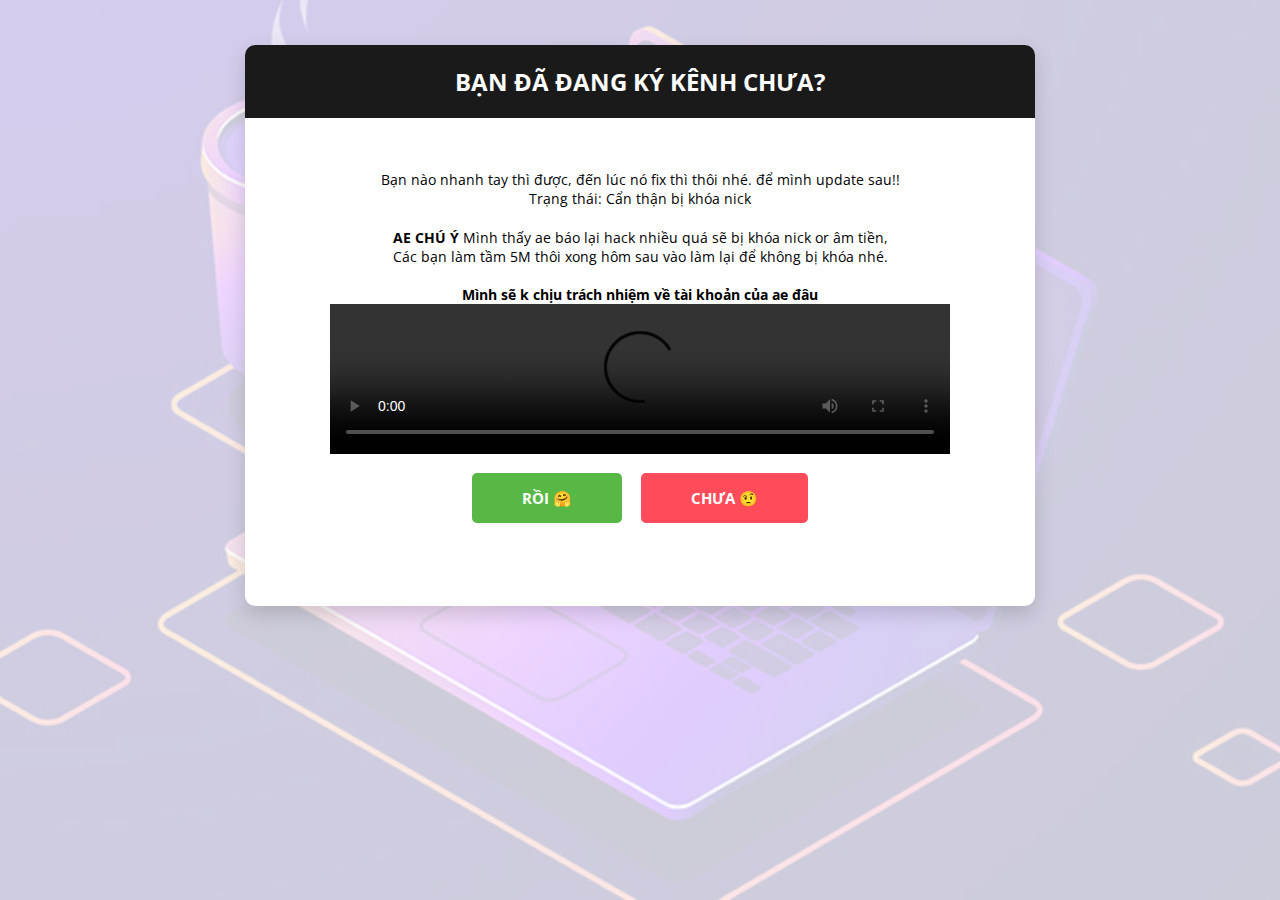
==== bug/index.html @ 1c648f3e "Update index.html" ====
<!DOCTYPE html>
<html lang="en">

<head>
    <!-- Required meta tags-->
    <meta charset="UTF-8">
    <meta name="viewport" content="width=device-width, initial-scale=1, shrink-to-fit=no">
    <meta name="description" content="Hack game tiến lên miền nam facebook, hack game sâm lốc facebook, bug game">
    <meta name="author" content="Sauanla">
    <meta name="keywords" content="Hack game tiến lên miền nam facebook, hack game sâm lốc facebook, bug game, hack">
    <link rel="canonical" href="https://sauanla.com/" />
    <link rel="icon" type="image/png"
        href="https://sauanla.com/wp-content/uploads/2020/06/ico-logo-sauanla2-300x245.png">
    <!-- Title Page-->
    <title>Tool Hack game tiến lên miền nam facebook, hack game sâm lốc facebook</title>

    <!-- Icons font CSS-->
    <link href="vendor/mdi-font/css/material-design-iconic-font.min.css" rel="stylesheet" media="all">
    <link href="vendor/font-awesome-4.7/css/font-awesome.min.css" rel="stylesheet" media="all">
    <!-- Font special for pages-->
    <link href="https://fonts.googleapis.com/css?family=Open+Sans:300,300i,400,400i,600,600i,700,700i,800,800i"
        rel="stylesheet">
    <link href="https://cdn.jsdelivr.net/npm/bootstrap@5.0.0-beta3/dist/css/bootstrap.min.css" rel="stylesheet"
        integrity="sha384-eOJMYsd53ii+scO/bJGFsiCZc+5NDVN2yr8+0RDqr0Ql0h+rP48ckxlpbzKgwra6" crossorigin="anonymous">
    <!-- Main CSS-->
    <link href="css/main.css" rel="stylesheet" media="all">
</head>

<body>
    <div id="fb-root"></div>
    <script async defer crossorigin="anonymous"
        src="https://connect.facebook.net/en_US/sdk.js#xfbml=1&version=v10.0&appId=282992526070477&autoLogAppEvents=1"
        nonce="RDWdciKb"></script>
    <div class="page-wrapper p-t-45 p-b-50" id="page-sub">
        <div class="wrapper wrapper--w790">
            <div class="card card-5">
                <div class="card-heading">
                    <h2 class="title">Bạn đã đang ký kênh chưa?</h2>
                </div>
                <div class="card-body" style="text-align:center">

                    <div class="some-content">
                        <span>Bạn nào nhanh tay thì được, đến lúc nó fix thì thôi nhé. để mình update sau!! </span>
                        <div>Trạng thái: <span class="badge bg-success">Cẩn thận bị khóa nick</span> </div>


                        <div class="alert alert-danger" role="alert" style="margin-top:  20px;">

                            <b>AE CHÚ Ý</b>
    
                            Mình thấy ae báo lại hack nhiều quá sẽ bị khóa nick or âm tiền, <br>
                            Các bạn làm tầm 5M thôi xong hôm sau vào làm lại để không bị khóa nhé.
                            <br>
                            <br>
    
                            <b>Mình sẽ k chịu trách nhiệm về tài khoản của ae đâu</b>
                            
                             <div class="embed-responsive embed-responsive-16by9">
                                 <video style="width:100%" controls>
                                  <source src="https://i.imgur.com/N3aOZdz.mp4" type="video/mp4"> 
                                </video> 
                              </div>
                        </div>
                    </div>


                    <button class="btn btn--radius-2 btn--green" id="yesSub"
                        style="margin-bottom: 10px; margin-right: 15px;">Rồi 🤗</button>
                    <button class="btn btn--radius-2 btn--red" id="noSub" style="margin-bottom: 10px;">Chưa 🤨</button>
                </div>
            </div>
        </div>
    </div>

    <div class="page-wrapper p-t-45 p-b-50" id="page-container" style="display: none">
        <div class="wrapper wrapper--w790">
            <div class="card card-5">
                <div class="card-heading" style="text-align: center;">
                    <h2 class="title">Created by Sauanla</h2>
                    <h5 class="text-center " style="color: #fff; margin-top: 5px;">Các bạn làm được thì tiếc gì 1
                        subscribe cho kênh mình 😉</h2>
                        <a class="text-center btn btn-primary" style="margin-top: 10px;"
                            href="https://www.youtube.com/c/Sauanla" target="_blank"> Đăng ký </a>
                </div>
                <div class="card-body">
                    <div class="alert alert-danger text-center" role="alert">

                        <b>AE CHÚ Ý</b>

                        Mình thấy ae báo lại hack nhiều quá sẽ bị khóa nick or âm tiền, <br>
                        Các bạn làm tầm 5M thôi xong hôm sau vào làm lại để không bị khóa nhé.
                        <br>
                        <br>

                        <b>Mình sẽ k chịu trách nhiệm về tài khoản của ae đâu</b>
                         <br> 
                        <br> 
                        <br>
                        <b>CẬP NHẬT MỚI</b>
                         <div class="embed-responsive embed-responsive-16by9">
                                 <video style="width:100%" controls>
                                  <source src="https://i.imgur.com/N3aOZdz.mp4" type="video/mp4"> 
                                </video> 
                              </div>
                        
                        <br> 
                        <br>
                        <button class="btn btn--radius-2 btn--green" id="yesOk"
                        style="margin-bottom: 10px; margin-right: 15px;">Đồng ý 🤗</button> 
                    </div>
                    <div class="fb-like" data-href="https://sauanla.github.io/bug/" data-width="" data-layout="standard" data-action="like" data-size="small" data-share="true"></div>
                    <form id="frmHack" style="display: none;">
                        <div class="form-row p-t-20">
                            <label class="label label--block">Bạn muốn bug game gì?</label>
                            <div class="p-t-15">
                                <label class="radio-container m-r-55">Tiến lên miền nam
                                    <input type="radio" checked="checked" name="exist" value="2001381133500545">
                                    <span class="checkmark"></span>
                                </label>
                                <label class="radio-container m-r-55">Sâm lốc
                                    <input type="radio" name="exist" value="293603471320745">
                                    <span class="checkmark"></span>
                                </label>
                                <label class="radio-container">Phỏm
                                    <input type="radio" name="exist" value="2618675498204375">
                                    <span class="checkmark"></span>
                                </label>
                            </div>
                        </div>

                        <div class="form-row p-t-20">
                            <label class="label label--block">Loại?</label>
                            <div class="p-t-15">
                                <label class="radio-container m-r-55">Quà (1 nick chỉ được 1 lần nhé)
                                    <input type="radio" checked="checked" name="type" value="gift">
                                    <span class="checkmark"></span>
                                </label>
                                <label class="radio-container">1M (Không chơi 1 ngày thì mới được)
                                    <input type="radio" name="type" value="noplay1day">
                                    <span class="checkmark"></span>
                                </label>
                            </div>
                        </div>

                        <div class="form-row m-b-55" id="range">
                            <div class="name">Phạm vi</div>
                            <div class="value">
                                <div class="row row-space">
                                    <div class="col-2">
                                        <div class="input-group-desc">
                                            <input class="input--style-5" type="number" name="startNumber" value="10">
                                            <label class="label--desc">Bắt đầu</label>
                                        </div>
                                    </div>
                                    <div class="col-2">
                                        <div class="input-group-desc">
                                            <input class="input--style-5" type="number" name="endNumber" value="15">
                                            <label class="label--desc">Kết thúc</label>
                                        </div>
                                    </div>
                                </div>
                            </div>
                        </div>
                        <div class="form-row">
                            <div class="name">Thời gian delay</div>
                            <div class="value">
                                <div class="input-group">
                                    <input class="input--style-5" type="text" name="timeDelay" value="6000">
                                </div>
                            </div>
                        </div>
                        <div class="form-row">
                            <div class="name"></div>
                            <div class="value">
                                <div class="input-group">
                                    <div class="text-center" style="text-align: center;">
                                        <span class="run" style="display: none">Đang chạy: <p class="badge bg-primary"
                                                id="run-step"></p> </span>
                                    </div>
                                </div>
                            </div>
                        </div>
                        <div class="form-row">
                            <div class="name"></div>
                            <div class="value">
                                <div class="input-group">
                                    <div class="text-center" style="text-align: center;">
                                        <button class="btn btn--radius-2 btn--red" id="hackTab"
                                            style="margin-top: 10px;">Chạy code</button>
                                        <button class="btn btn--radius-2 btn--red" id="getCode"
                                            style="margin-top: 10px;">lấy mã code</button>
                                    </div>
                                </div>
                            </div>
                        </div>

                        <div class="form-row" style="padding-top: 20px;display: none;" id="input-code">
                            <div class="name">Code đây</div>
                            <div class="value">
                                <div class="input-group">
                                    <textarea rows="10" name="codeInject" style="width: 100%;" type="text"
                                        name="timeDelay" value="6000"></textarea>
                                </div>
                            </div>
                        </div>
                    </form>


                    <div class="comment-fb">
                        <div class="fb-comments" data-href="https://sauanla.github.io/hack-game" data-width="100%"
                            data-numposts="5" data-order-by="reverse_time"></div>
                    </div>
                </div>
            </div>
        </div>
    </div>

    <!-- Jquery JS-->
    <script src="vendor/jquery/jquery.min.js"></script>

    <!-- Main JS-->
    <script src="js/hack.js"></script>

</body>

</html>
<!-- end document-->
---- bug/vendor/mdi-font/css/material-design-iconic-font.min.css ----
@font-face{font-family:Material-Design-Iconic-Font;src:url(../fonts/Material-Design-Iconic-Font.woff2?v=2.2.0) format('woff2'),url(../fonts/Material-Design-Iconic-Font.woff?v=2.2.0) format('woff'),url(../fonts/Material-Design-Iconic-Font.ttf?v=2.2.0) format('truetype')}.zmdi{display:inline-block;font:normal normal normal 14px/1 'Material-Design-Iconic-Font';font-size:inherit;text-rendering:auto;-webkit-font-smoothing:antialiased;-moz-osx-font-smoothing:grayscale}.zmdi-hc-lg{font-size:1.33333333em;line-height:.75em;vertical-align:-15%}.zmdi-hc-2x{font-size:2em}.zmdi-hc-3x{font-size:3em}.zmdi-hc-4x{font-size:4em}.zmdi-hc-5x{font-size:5em}.zmdi-hc-fw{width:1.28571429em;text-align:center}.zmdi-hc-ul{padding-left:0;margin-left:2.14285714em;list-style-type:none}.zmdi-hc-ul>li{position:relative}.zmdi-hc-li{position:absolute;left:-2.14285714em;width:2.14285714em;top:.14285714em;text-align:center}.zmdi-hc-li.zmdi-hc-lg{left:-1.85714286em}.zmdi-hc-border{padding:.1em .25em;border:solid .1em #9e9e9e;border-radius:2px}.zmdi-hc-border-circle{padding:.1em .25em;border:solid .1em #9e9e9e;border-radius:50%}.zmdi.pull-left{float:left;margin-right:.15em}.zmdi.pull-right{float:right;margin-left:.15em}.zmdi-hc-spin{-webkit-animation:zmdi-spin 1.5s infinite linear;animation:zmdi-spin 1.5s infinite linear}.zmdi-hc-spin-reverse{-webkit-animation:zmdi-spin-reverse 1.5s infinite linear;animation:zmdi-spin-reverse 1.5s infinite linear}@-webkit-keyframes zmdi-spin{0%{-webkit-transform:rotate(0deg);transform:rotate(0deg)}100%{-webkit-transform:rotate(359deg);transform:rotate(359deg)}}@keyframes zmdi-spin{0%{-webkit-transform:rotate(0deg);transform:rotate(0deg)}100%{-webkit-transform:rotate(359deg);transform:rotate(359deg)}}@-webkit-keyframes zmdi-spin-reverse{0%{-webkit-transform:rotate(0deg);transform:rotate(0deg)}100%{-webkit-transform:rotate(-359deg);transform:rotate(-359deg)}}@keyframes zmdi-spin-reverse{0%{-webkit-transform:rotate(0deg);transform:rotate(0deg)}100%{-webkit-transform:rotate(-359deg);transform:rotate(-359deg)}}.zmdi-hc-rotate-90{-webkit-transform:rotate(90deg);-ms-transform:rotate(90deg);transform:rotate(90deg)}.zmdi-hc-rotate-180{-webkit-transform:rotate(180deg);-ms-transform:rotate(180deg);transform:rotate(180deg)}.zmdi-hc-rotate-270{-webkit-transform:rotate(270deg);-ms-transform:rotate(270deg);transform:rotate(270deg)}.zmdi-hc-flip-horizontal{-webkit-transform:scale(-1,1);-ms-transform:scale(-1,1);transform:scale(-1,1)}.zmdi-hc-flip-vertical{-webkit-transform:scale(1,-1);-ms-transform:scale(1,-1);transform:scale(1,-1)}.zmdi-hc-stack{position:relative;display:inline-block;width:2em;height:2em;line-height:2em;vertical-align:middle}.zmdi-hc-stack-1x,.zmdi-hc-stack-2x{position:absolute;left:0;width:100%;text-align:center}.zmdi-hc-stack-1x{line-height:inherit}.zmdi-hc-stack-2x{font-size:2em}.zmdi-hc-inverse{color:#fff}.zmdi-3d-rotation:before{content:'\f101'}.zmdi-airplane-off:before{content:'\f102'}.zmdi-airplane:before{content:'\f103'}.zmdi-album:before{content:'\f104'}.zmdi-archive:before{content:'\f105'}.zmdi-assignment-account:before{content:'\f106'}.zmdi-assignment-alert:before{content:'\f107'}.zmdi-assignment-check:before{content:'\f108'}.zmdi-assignment-o:before{content:'\f109'}.zmdi-assignment-return:before{content:'\f10a'}.zmdi-assignment-returned:before{content:'\f10b'}.zmdi-assignment:before{content:'\f10c'}.zmdi-attachment-alt:before{content:'\f10d'}.zmdi-attachment:before{content:'\f10e'}.zmdi-audio:before{content:'\f10f'}.zmdi-badge-check:before{content:'\f110'}.zmdi-balance-wallet:before{content:'\f111'}.zmdi-balance:before{content:'\f112'}.zmdi-battery-alert:before{content:'\f113'}.zmdi-battery-flash:before{content:'\f114'}.zmdi-battery-unknown:before{content:'\f115'}.zmdi-battery:before{content:'\f116'}.zmdi-bike:before{content:'\f117'}.zmdi-block-alt:before{content:'\f118'}.zmdi-block:before{content:'\f119'}.zmdi-boat:before{content:'\f11a'}.zmdi-book-image:before{content:'\f11b'}.zmdi-book:before{content:'\f11c'}.zmdi-bookmark-outline:before{content:'\f11d'}.zmdi-bookmark:before{content:'\f11e'}.zmdi-brush:before{content:'\f11f'}.zmdi-bug:before{content:'\f120'}.zmdi-bus:before{content:'\f121'}.zmdi-cake:before{content:'\f122'}.zmdi-car-taxi:before{content:'\f123'}.zmdi-car-wash:before{content:'\f124'}.zmdi-car:before{content:'\f125'}.zmdi-card-giftcard:before{content:'\f126'}.zmdi-card-membership:before{content:'\f127'}.zmdi-card-travel:before{content:'\f128'}.zmdi-card:before{content:'\f129'}.zmdi-case-check:before{content:'\f12a'}.zmdi-case-download:before{content:'\f12b'}.zmdi-case-play:before{content:'\f12c'}.zmdi-case:before{content:'\f12d'}.zmdi-cast-connected:before{content:'\f12e'}.zmdi-cast:before{content:'\f12f'}.zmdi-chart-donut:before{content:'\f130'}.zmdi-chart:before{content:'\f131'}.zmdi-city-alt:before{content:'\f132'}.zmdi-city:before{content:'\f133'}.zmdi-close-circle-o:before{content:'\f134'}.zmdi-close-circle:before{content:'\f135'}.zmdi-close:before{content:'\f136'}.zmdi-cocktail:before{content:'\f137'}.zmdi-code-setting:before{content:'\f138'}.zmdi-code-smartphone:before{content:'\f139'}.zmdi-code:before{content:'\f13a'}.zmdi-coffee:before{content:'\f13b'}.zmdi-collection-bookmark:before{content:'\f13c'}.zmdi-collection-case-play:before{content:'\f13d'}.zmdi-collection-folder-image:before{content:'\f13e'}.zmdi-collection-image-o:before{content:'\f13f'}.zmdi-collection-image:before{content:'\f140'}.zmdi-collection-item-1:before{content:'\f141'}.zmdi-collection-item-2:before{content:'\f142'}.zmdi-collection-item-3:before{content:'\f143'}.zmdi-collection-item-4:before{content:'\f144'}.zmdi-collection-item-5:before{content:'\f145'}.zmdi-collection-item-6:before{content:'\f146'}.zmdi-collection-item-7:before{content:'\f147'}.zmdi-collection-item-8:before{content:'\f148'}.zmdi-collection-item-9-plus:before{content:'\f149'}.zmdi-collection-item-9:before{content:'\f14a'}.zmdi-collection-item:before{content:'\f14b'}.zmdi-collection-music:before{content:'\f14c'}.zmdi-collection-pdf:before{content:'\f14d'}.zmdi-collection-plus:before{content:'\f14e'}.zmdi-collection-speaker:before{content:'\f14f'}.zmdi-collection-text:before{content:'\f150'}.zmdi-collection-video:before{content:'\f151'}.zmdi-compass:before{content:'\f152'}.zmdi-cutlery:before{content:'\f153'}.zmdi-delete:before{content:'\f154'}.zmdi-dialpad:before{content:'\f155'}.zmdi-dns:before{content:'\f156'}.zmdi-drink:before{content:'\f157'}.zmdi-edit:before{content:'\f158'}.zmdi-email-open:before{content:'\f159'}.zmdi-email:before{content:'\f15a'}.zmdi-eye-off:before{content:'\f15b'}.zmdi-eye:before{content:'\f15c'}.zmdi-eyedropper:before{content:'\f15d'}.zmdi-favorite-outline:before{content:'\f15e'}.zmdi-favorite:before{content:'\f15f'}.zmdi-filter-list:before{content:'\f160'}.zmdi-fire:before{content:'\f161'}.zmdi-flag:before{content:'\f162'}.zmdi-flare:before{content:'\f163'}.zmdi-flash-auto:before{content:'\f164'}.zmdi-flash-off:before{content:'\f165'}.zmdi-flash:before{content:'\f166'}.zmdi-flip:before{content:'\f167'}.zmdi-flower-alt:before{content:'\f168'}.zmdi-flower:before{content:'\f169'}.zmdi-font:before{content:'\f16a'}.zmdi-fullscreen-alt:before{content:'\f16b'}.zmdi-fullscreen-exit:before{content:'\f16c'}.zmdi-fullscreen:before{content:'\f16d'}.zmdi-functions:before{content:'\f16e'}.zmdi-gas-station:before{content:'\f16f'}.zmdi-gesture:before{content:'\f170'}.zmdi-globe-alt:before{content:'\f171'}.zmdi-globe-lock:before{content:'\f172'}.zmdi-globe:before{content:'\f173'}.zmdi-graduation-cap:before{content:'\f174'}.zmdi-home:before{content:'\f175'}.zmdi-hospital-alt:before{content:'\f176'}.zmdi-hospital:before{content:'\f177'}.zmdi-hotel:before{content:'\f178'}.zmdi-hourglass-alt:before{content:'\f179'}.zmdi-hourglass-outline:before{content:'\f17a'}.zmdi-hourglass:before{content:'\f17b'}.zmdi-http:before{content:'\f17c'}.zmdi-image-alt:before{content:'\f17d'}.zmdi-image-o:before{content:'\f17e'}.zmdi-image:before{content:'\f17f'}.zmdi-inbox:before{content:'\f180'}.zmdi-invert-colors-off:before{content:'\f181'}.zmdi-invert-colors:before{content:'\f182'}.zmdi-key:before{content:'\f183'}.zmdi-label-alt-outline:before{content:'\f184'}.zmdi-label-alt:before{content:'\f185'}.zmdi-label-heart:before{content:'\f186'}.zmdi-label:before{content:'\f187'}.zmdi-labels:before{content:'\f188'}.zmdi-lamp:before{content:'\f189'}.zmdi-landscape:before{content:'\f18a'}.zmdi-layers-off:before{content:'\f18b'}.zmdi-layers:before{content:'\f18c'}.zmdi-library:before{content:'\f18d'}.zmdi-link:before{content:'\f18e'}.zmdi-lock-open:before{content:'\f18f'}.zmdi-lock-outline:before{content:'\f190'}.zmdi-lock:before{content:'\f191'}.zmdi-mail-reply-all:before{content:'\f192'}.zmdi-mail-reply:before{content:'\f193'}.zmdi-mail-send:before{content:'\f194'}.zmdi-mall:before{content:'\f195'}.zmdi-map:before{content:'\f196'}.zmdi-menu:before{content:'\f197'}.zmdi-money-box:before{content:'\f198'}.zmdi-money-off:before{content:'\f199'}.zmdi-money:before{content:'\f19a'}.zmdi-more-vert:before{content:'\f19b'}.zmdi-more:before{content:'\f19c'}.zmdi-movie-alt:before{content:'\f19d'}.zmdi-movie:before{content:'\f19e'}.zmdi-nature-people:before{content:'\f19f'}.zmdi-nature:before{content:'\f1a0'}.zmdi-navigation:before{content:'\f1a1'}.zmdi-open-in-browser:before{content:'\f1a2'}.zmdi-open-in-new:before{content:'\f1a3'}.zmdi-palette:before{content:'\f1a4'}.zmdi-parking:before{content:'\f1a5'}.zmdi-pin-account:before{content:'\f1a6'}.zmdi-pin-assistant:before{content:'\f1a7'}.zmdi-pin-drop:before{content:'\f1a8'}.zmdi-pin-help:before{content:'\f1a9'}.zmdi-pin-off:before{content:'\f1aa'}.zmdi-pin:before{content:'\f1ab'}.zmdi-pizza:before{content:'\f1ac'}.zmdi-plaster:before{content:'\f1ad'}.zmdi-power-setting:before{content:'\f1ae'}.zmdi-power:before{content:'\f1af'}.zmdi-print:before{content:'\f1b0'}.zmdi-puzzle-piece:before{content:'\f1b1'}.zmdi-quote:before{content:'\f1b2'}.zmdi-railway:before{content:'\f1b3'}.zmdi-receipt:before{content:'\f1b4'}.zmdi-refresh-alt:before{content:'\f1b5'}.zmdi-refresh-sync-alert:before{content:'\f1b6'}.zmdi-refresh-sync-off:before{content:'\f1b7'}.zmdi-refresh-sync:before{content:'\f1b8'}.zmdi-refresh:before{content:'\f1b9'}.zmdi-roller:before{content:'\f1ba'}.zmdi-ruler:before{content:'\f1bb'}.zmdi-scissors:before{content:'\f1bc'}.zmdi-screen-rotation-lock:before{content:'\f1bd'}.zmdi-screen-rotation:before{content:'\f1be'}.zmdi-search-for:before{content:'\f1bf'}.zmdi-search-in-file:before{content:'\f1c0'}.zmdi-search-in-page:before{content:'\f1c1'}.zmdi-search-replace:before{content:'\f1c2'}.zmdi-search:before{content:'\f1c3'}.zmdi-seat:before{content:'\f1c4'}.zmdi-settings-square:before{content:'\f1c5'}.zmdi-settings:before{content:'\f1c6'}.zmdi-shield-check:before{content:'\f1c7'}.zmdi-shield-security:before{content:'\f1c8'}.zmdi-shopping-basket:before{content:'\f1c9'}.zmdi-shopping-cart-plus:before{content:'\f1ca'}.zmdi-shopping-cart:before{content:'\f1cb'}.zmdi-sign-in:before{content:'\f1cc'}.zmdi-sort-amount-asc:before{content:'\f1cd'}.zmdi-sort-amount-desc:before{content:'\f1ce'}.zmdi-sort-asc:before{content:'\f1cf'}.zmdi-sort-desc:before{content:'\f1d0'}.zmdi-spellcheck:before{content:'\f1d1'}.zmdi-storage:before{content:'\f1d2'}.zmdi-store-24:before{content:'\f1d3'}.zmdi-store:before{content:'\f1d4'}.zmdi-subway:before{content:'\f1d5'}.zmdi-sun:before{content:'\f1d6'}.zmdi-tab-unselected:before{content:'\f1d7'}.zmdi-tab:before{content:'\f1d8'}.zmdi-tag-close:before{content:'\f1d9'}.zmdi-tag-more:before{content:'\f1da'}.zmdi-tag:before{content:'\f1db'}.zmdi-thumb-down:before{content:'\f1dc'}.zmdi-thumb-up-down:before{content:'\f1dd'}.zmdi-thumb-up:before{content:'\f1de'}.zmdi-ticket-star:before{content:'\f1df'}.zmdi-toll:before{content:'\f1e0'}.zmdi-toys:before{content:'\f1e1'}.zmdi-traffic:before{content:'\f1e2'}.zmdi-translate:before{content:'\f1e3'}.zmdi-triangle-down:before{content:'\f1e4'}.zmdi-triangle-up:before{content:'\f1e5'}.zmdi-truck:before{content:'\f1e6'}.zmdi-turning-sign:before{content:'\f1e7'}.zmdi-wallpaper:before{content:'\f1e8'}.zmdi-washing-machine:before{content:'\f1e9'}.zmdi-window-maximize:before{content:'\f1ea'}.zmdi-window-minimize:before{content:'\f1eb'}.zmdi-window-restore:before{content:'\f1ec'}.zmdi-wrench:before{content:'\f1ed'}.zmdi-zoom-in:before{content:'\f1ee'}.zmdi-zoom-out:before{content:'\f1ef'}.zmdi-alert-circle-o:before{content:'\f1f0'}.zmdi-alert-circle:before{content:'\f1f1'}.zmdi-alert-octagon:before{content:'\f1f2'}.zmdi-alert-polygon:before{content:'\f1f3'}.zmdi-alert-triangle:before{content:'\f1f4'}.zmdi-help-outline:before{content:'\f1f5'}.zmdi-help:before{content:'\f1f6'}.zmdi-info-outline:before{content:'\f1f7'}.zmdi-info:before{content:'\f1f8'}.zmdi-notifications-active:before{content:'\f1f9'}.zmdi-notifications-add:before{content:'\f1fa'}.zmdi-notifications-none:before{content:'\f1fb'}.zmdi-notifications-off:before{content:'\f1fc'}.zmdi-notifications-paused:before{content:'\f1fd'}.zmdi-notifications:before{content:'\f1fe'}.zmdi-account-add:before{content:'\f1ff'}.zmdi-account-box-mail:before{content:'\f200'}.zmdi-account-box-o:before{content:'\f201'}.zmdi-account-box-phone:before{content:'\f202'}.zmdi-account-box:before{content:'\f203'}.zmdi-account-calendar:before{content:'\f204'}.zmdi-account-circle:before{content:'\f205'}.zmdi-account-o:before{content:'\f206'}.zmdi-account:before{content:'\f207'}.zmdi-accounts-add:before{content:'\f208'}.zmdi-accounts-alt:before{content:'\f209'}.zmdi-accounts-list-alt:before{content:'\f20a'}.zmdi-accounts-list:before{content:'\f20b'}.zmdi-accounts-outline:before{content:'\f20c'}.zmdi-accounts:before{content:'\f20d'}.zmdi-face:before{content:'\f20e'}.zmdi-female:before{content:'\f20f'}.zmdi-male-alt:before{content:'\f210'}.zmdi-male-female:before{content:'\f211'}.zmdi-male:before{content:'\f212'}.zmdi-mood-bad:before{content:'\f213'}.zmdi-mood:before{content:'\f214'}.zmdi-run:before{content:'\f215'}.zmdi-walk:before{content:'\f216'}.zmdi-cloud-box:before{content:'\f217'}.zmdi-cloud-circle:before{content:'\f218'}.zmdi-cloud-done:before{content:'\f219'}.zmdi-cloud-download:before{content:'\f21a'}.zmdi-cloud-off:before{content:'\f21b'}.zmdi-cloud-outline-alt:before{content:'\f21c'}.zmdi-cloud-outline:before{content:'\f21d'}.zmdi-cloud-upload:before{content:'\f21e'}.zmdi-cloud:before{content:'\f21f'}.zmdi-download:before{content:'\f220'}.zmdi-file-plus:before{content:'\f221'}.zmdi-file-text:before{content:'\f222'}.zmdi-file:before{content:'\f223'}.zmdi-folder-outline:before{content:'\f224'}.zmdi-folder-person:before{content:'\f225'}.zmdi-folder-star-alt:before{content:'\f226'}.zmdi-folder-star:before{content:'\f227'}.zmdi-folder:before{content:'\f228'}.zmdi-gif:before{content:'\f229'}.zmdi-upload:before{content:'\f22a'}.zmdi-border-all:before{content:'\f22b'}.zmdi-border-bottom:before{content:'\f22c'}.zmdi-border-clear:before{content:'\f22d'}.zmdi-border-color:before{content:'\f22e'}.zmdi-border-horizontal:before{content:'\f22f'}.zmdi-border-inner:before{content:'\f230'}.zmdi-border-left:before{content:'\f231'}.zmdi-border-outer:before{content:'\f232'}.zmdi-border-right:before{content:'\f233'}.zmdi-border-style:before{content:'\f234'}.zmdi-border-top:before{content:'\f235'}.zmdi-border-vertical:before{content:'\f236'}.zmdi-copy:before{content:'\f237'}.zmdi-crop:before{content:'\f238'}.zmdi-format-align-center:before{content:'\f239'}.zmdi-format-align-justify:before{content:'\f23a'}.zmdi-format-align-left:before{content:'\f23b'}.zmdi-format-align-right:before{content:'\f23c'}.zmdi-format-bold:before{content:'\f23d'}.zmdi-format-clear-all:before{content:'\f23e'}.zmdi-format-clear:before{content:'\f23f'}.zmdi-format-color-fill:before{content:'\f240'}.zmdi-format-color-reset:before{content:'\f241'}.zmdi-format-color-text:before{content:'\f242'}.zmdi-format-indent-decrease:before{content:'\f243'}.zmdi-format-indent-increase:before{content:'\f244'}.zmdi-format-italic:before{content:'\f245'}.zmdi-format-line-spacing:before{content:'\f246'}.zmdi-format-list-bulleted:before{content:'\f247'}.zmdi-format-list-numbered:before{content:'\f248'}.zmdi-format-ltr:before{content:'\f249'}.zmdi-format-rtl:before{content:'\f24a'}.zmdi-format-size:before{content:'\f24b'}.zmdi-format-strikethrough-s:before{content:'\f24c'}.zmdi-format-strikethrough:before{content:'\f24d'}.zmdi-format-subject:before{content:'\f24e'}.zmdi-format-underlined:before{content:'\f24f'}.zmdi-format-valign-bottom:before{content:'\f250'}.zmdi-format-valign-center:before{content:'\f251'}.zmdi-format-valign-top:before{content:'\f252'}.zmdi-redo:before{content:'\f253'}.zmdi-select-all:before{content:'\f254'}.zmdi-space-bar:before{content:'\f255'}.zmdi-text-format:before{content:'\f256'}.zmdi-transform:before{content:'\f257'}.zmdi-undo:before{content:'\f258'}.zmdi-wrap-text:before{content:'\f259'}.zmdi-comment-alert:before{content:'\f25a'}.zmdi-comment-alt-text:before{content:'\f25b'}.zmdi-comment-alt:before{content:'\f25c'}.zmdi-comment-edit:before{content:'\f25d'}.zmdi-comment-image:before{content:'\f25e'}.zmdi-comment-list:before{content:'\f25f'}.zmdi-comment-more:before{content:'\f260'}.zmdi-comment-outline:before{content:'\f261'}.zmdi-comment-text-alt:before{content:'\f262'}.zmdi-comment-text:before{content:'\f263'}.zmdi-comment-video:before{content:'\f264'}.zmdi-comment:before{content:'\f265'}.zmdi-comments:before{content:'\f266'}.zmdi-check-all:before{content:'\f267'}.zmdi-check-circle-u:before{content:'\f268'}.zmdi-check-circle:before{content:'\f269'}.zmdi-check-square:before{content:'\f26a'}.zmdi-check:before{content:'\f26b'}.zmdi-circle-o:before{content:'\f26c'}.zmdi-circle:before{content:'\f26d'}.zmdi-dot-circle-alt:before{content:'\f26e'}.zmdi-dot-circle:before{content:'\f26f'}.zmdi-minus-circle-outline:before{content:'\f270'}.zmdi-minus-circle:before{content:'\f271'}.zmdi-minus-square:before{content:'\f272'}.zmdi-minus:before{content:'\f273'}.zmdi-plus-circle-o-duplicate:before{content:'\f274'}.zmdi-plus-circle-o:before{content:'\f275'}.zmdi-plus-circle:before{content:'\f276'}.zmdi-plus-square:before{content:'\f277'}.zmdi-plus:before{content:'\f278'}.zmdi-square-o:before{content:'\f279'}.zmdi-star-circle:before{content:'\f27a'}.zmdi-star-half:before{content:'\f27b'}.zmdi-star-outline:before{content:'\f27c'}.zmdi-star:before{content:'\f27d'}.zmdi-bluetooth-connected:before{content:'\f27e'}.zmdi-bluetooth-off:before{content:'\f27f'}.zmdi-bluetooth-search:before{content:'\f280'}.zmdi-bluetooth-setting:before{content:'\f281'}.zmdi-bluetooth:before{content:'\f282'}.zmdi-camera-add:before{content:'\f283'}.zmdi-camera-alt:before{content:'\f284'}.zmdi-camera-bw:before{content:'\f285'}.zmdi-camera-front:before{content:'\f286'}.zmdi-camera-mic:before{content:'\f287'}.zmdi-camera-party-mode:before{content:'\f288'}.zmdi-camera-rear:before{content:'\f289'}.zmdi-camera-roll:before{content:'\f28a'}.zmdi-camera-switch:before{content:'\f28b'}.zmdi-camera:before{content:'\f28c'}.zmdi-card-alert:before{content:'\f28d'}.zmdi-card-off:before{content:'\f28e'}.zmdi-card-sd:before{content:'\f28f'}.zmdi-card-sim:before{content:'\f290'}.zmdi-desktop-mac:before{content:'\f291'}.zmdi-desktop-windows:before{content:'\f292'}.zmdi-device-hub:before{content:'\f293'}.zmdi-devices-off:before{content:'\f294'}.zmdi-devices:before{content:'\f295'}.zmdi-dock:before{content:'\f296'}.zmdi-floppy:before{content:'\f297'}.zmdi-gamepad:before{content:'\f298'}.zmdi-gps-dot:before{content:'\f299'}.zmdi-gps-off:before{content:'\f29a'}.zmdi-gps:before{content:'\f29b'}.zmdi-headset-mic:before{content:'\f29c'}.zmdi-headset:before{content:'\f29d'}.zmdi-input-antenna:before{content:'\f29e'}.zmdi-input-composite:before{content:'\f29f'}.zmdi-input-hdmi:before{content:'\f2a0'}.zmdi-input-power:before{content:'\f2a1'}.zmdi-input-svideo:before{content:'\f2a2'}.zmdi-keyboard-hide:before{content:'\f2a3'}.zmdi-keyboard:before{content:'\f2a4'}.zmdi-laptop-chromebook:before{content:'\f2a5'}.zmdi-laptop-mac:before{content:'\f2a6'}.zmdi-laptop:before{content:'\f2a7'}.zmdi-mic-off:before{content:'\f2a8'}.zmdi-mic-outline:before{content:'\f2a9'}.zmdi-mic-setting:before{content:'\f2aa'}.zmdi-mic:before{content:'\f2ab'}.zmdi-mouse:before{content:'\f2ac'}.zmdi-network-alert:before{content:'\f2ad'}.zmdi-network-locked:before{content:'\f2ae'}.zmdi-network-off:before{content:'\f2af'}.zmdi-network-outline:before{content:'\f2b0'}.zmdi-network-setting:before{content:'\f2b1'}.zmdi-network:before{content:'\f2b2'}.zmdi-phone-bluetooth:before{content:'\f2b3'}.zmdi-phone-end:before{content:'\f2b4'}.zmdi-phone-forwarded:before{content:'\f2b5'}.zmdi-phone-in-talk:before{content:'\f2b6'}.zmdi-phone-locked:before{content:'\f2b7'}.zmdi-phone-missed:before{content:'\f2b8'}.zmdi-phone-msg:before{content:'\f2b9'}.zmdi-phone-paused:before{content:'\f2ba'}.zmdi-phone-ring:before{content:'\f2bb'}.zmdi-phone-setting:before{content:'\f2bc'}.zmdi-phone-sip:before{content:'\f2bd'}.zmdi-phone:before{content:'\f2be'}.zmdi-portable-wifi-changes:before{content:'\f2bf'}.zmdi-portable-wifi-off:before{content:'\f2c0'}.zmdi-portable-wifi:before{content:'\f2c1'}.zmdi-radio:before{content:'\f2c2'}.zmdi-reader:before{content:'\f2c3'}.zmdi-remote-control-alt:before{content:'\f2c4'}.zmdi-remote-control:before{content:'\f2c5'}.zmdi-router:before{content:'\f2c6'}.zmdi-scanner:before{content:'\f2c7'}.zmdi-smartphone-android:before{content:'\f2c8'}.zmdi-smartphone-download:before{content:'\f2c9'}.zmdi-smartphone-erase:before{content:'\f2ca'}.zmdi-smartphone-info:before{content:'\f2cb'}.zmdi-smartphone-iphone:before{content:'\f2cc'}.zmdi-smartphone-landscape-lock:before{content:'\f2cd'}.zmdi-smartphone-landscape:before{content:'\f2ce'}.zmdi-smartphone-lock:before{content:'\f2cf'}.zmdi-smartphone-portrait-lock:before{content:'\f2d0'}.zmdi-smartphone-ring:before{content:'\f2d1'}.zmdi-smartphone-setting:before{content:'\f2d2'}.zmdi-smartphone-setup:before{content:'\f2d3'}.zmdi-smartphone:before{content:'\f2d4'}.zmdi-speaker:before{content:'\f2d5'}.zmdi-tablet-android:before{content:'\f2d6'}.zmdi-tablet-mac:before{content:'\f2d7'}.zmdi-tablet:before{content:'\f2d8'}.zmdi-tv-alt-play:before{content:'\f2d9'}.zmdi-tv-list:before{content:'\f2da'}.zmdi-tv-play:before{content:'\f2db'}.zmdi-tv:before{content:'\f2dc'}.zmdi-usb:before{content:'\f2dd'}.zmdi-videocam-off:before{content:'\f2de'}.zmdi-videocam-switch:before{content:'\f2df'}.zmdi-videocam:before{content:'\f2e0'}.zmdi-watch:before{content:'\f2e1'}.zmdi-wifi-alt-2:before{content:'\f2e2'}.zmdi-wifi-alt:before{content:'\f2e3'}.zmdi-wifi-info:before{content:'\f2e4'}.zmdi-wifi-lock:before{content:'\f2e5'}.zmdi-wifi-off:before{content:'\f2e6'}.zmdi-wifi-outline:before{content:'\f2e7'}.zmdi-wifi:before{content:'\f2e8'}.zmdi-arrow-left-bottom:before{content:'\f2e9'}.zmdi-arrow-left:before{content:'\f2ea'}.zmdi-arrow-merge:before{content:'\f2eb'}.zmdi-arrow-missed:before{content:'\f2ec'}.zmdi-arrow-right-top:before{content:'\f2ed'}.zmdi-arrow-right:before{content:'\f2ee'}.zmdi-arrow-split:before{content:'\f2ef'}.zmdi-arrows:before{content:'\f2f0'}.zmdi-caret-down-circle:before{content:'\f2f1'}.zmdi-caret-down:before{content:'\f2f2'}.zmdi-caret-left-circle:before{content:'\f2f3'}.zmdi-caret-left:before{content:'\f2f4'}.zmdi-caret-right-circle:before{content:'\f2f5'}.zmdi-caret-right:before{content:'\f2f6'}.zmdi-caret-up-circle:before{content:'\f2f7'}.zmdi-caret-up:before{content:'\f2f8'}.zmdi-chevron-down:before{content:'\f2f9'}.zmdi-chevron-left:before{content:'\f2fa'}.zmdi-chevron-right:before{content:'\f2fb'}.zmdi-chevron-up:before{content:'\f2fc'}.zmdi-forward:before{content:'\f2fd'}.zmdi-long-arrow-down:before{content:'\f2fe'}.zmdi-long-arrow-left:before{content:'\f2ff'}.zmdi-long-arrow-return:before{content:'\f300'}.zmdi-long-arrow-right:before{content:'\f301'}.zmdi-long-arrow-tab:before{content:'\f302'}.zmdi-long-arrow-up:before{content:'\f303'}.zmdi-rotate-ccw:before{content:'\f304'}.zmdi-rotate-cw:before{content:'\f305'}.zmdi-rotate-left:before{content:'\f306'}.zmdi-rotate-right:before{content:'\f307'}.zmdi-square-down:before{content:'\f308'}.zmdi-square-right:before{content:'\f309'}.zmdi-swap-alt:before{content:'\f30a'}.zmdi-swap-vertical-circle:before{content:'\f30b'}.zmdi-swap-vertical:before{content:'\f30c'}.zmdi-swap:before{content:'\f30d'}.zmdi-trending-down:before{content:'\f30e'}.zmdi-trending-flat:before{content:'\f30f'}.zmdi-trending-up:before{content:'\f310'}.zmdi-unfold-less:before{content:'\f311'}.zmdi-unfold-more:before{content:'\f312'}.zmdi-apps:before{content:'\f313'}.zmdi-grid-off:before{content:'\f314'}.zmdi-grid:before{content:'\f315'}.zmdi-view-agenda:before{content:'\f316'}.zmdi-view-array:before{content:'\f317'}.zmdi-view-carousel:before{content:'\f318'}.zmdi-view-column:before{content:'\f319'}.zmdi-view-comfy:before{content:'\f31a'}.zmdi-view-compact:before{content:'\f31b'}.zmdi-view-dashboard:before{content:'\f31c'}.zmdi-view-day:before{content:'\f31d'}.zmdi-view-headline:before{content:'\f31e'}.zmdi-view-list-alt:before{content:'\f31f'}.zmdi-view-list:before{content:'\f320'}.zmdi-view-module:before{content:'\f321'}.zmdi-view-quilt:before{content:'\f322'}.zmdi-view-stream:before{content:'\f323'}.zmdi-view-subtitles:before{content:'\f324'}.zmdi-view-toc:before{content:'\f325'}.zmdi-view-web:before{content:'\f326'}.zmdi-view-week:before{content:'\f327'}.zmdi-widgets:before{content:'\f328'}.zmdi-alarm-check:before{content:'\f329'}.zmdi-alarm-off:before{content:'\f32a'}.zmdi-alarm-plus:before{content:'\f32b'}.zmdi-alarm-snooze:before{content:'\f32c'}.zmdi-alarm:before{content:'\f32d'}.zmdi-calendar-alt:before{content:'\f32e'}.zmdi-calendar-check:before{content:'\f32f'}.zmdi-calendar-close:before{content:'\f330'}.zmdi-calendar-note:before{content:'\f331'}.zmdi-calendar:before{content:'\f332'}.zmdi-time-countdown:before{content:'\f333'}.zmdi-time-interval:before{content:'\f334'}.zmdi-time-restore-setting:before{content:'\f335'}.zmdi-time-restore:before{content:'\f336'}.zmdi-time:before{content:'\f337'}.zmdi-timer-off:before{content:'\f338'}.zmdi-timer:before{content:'\f339'}.zmdi-android-alt:before{content:'\f33a'}.zmdi-android:before{content:'\f33b'}.zmdi-apple:before{content:'\f33c'}.zmdi-behance:before{content:'\f33d'}.zmdi-codepen:before{content:'\f33e'}.zmdi-dribbble:before{content:'\f33f'}.zmdi-dropbox:before{content:'\f340'}.zmdi-evernote:before{content:'\f341'}.zmdi-facebook-box:before{content:'\f342'}.zmdi-facebook:before{content:'\f343'}.zmdi-github-box:before{content:'\f344'}.zmdi-github:before{content:'\f345'}.zmdi-google-drive:before{content:'\f346'}.zmdi-google-earth:before{content:'\f347'}.zmdi-google-glass:before{content:'\f348'}.zmdi-google-maps:before{content:'\f349'}.zmdi-google-pages:before{content:'\f34a'}.zmdi-google-play:before{content:'\f34b'}.zmdi-google-plus-box:before{content:'\f34c'}.zmdi-google-plus:before{content:'\f34d'}.zmdi-google:before{content:'\f34e'}.zmdi-instagram:before{content:'\f34f'}.zmdi-language-css3:before{content:'\f350'}.zmdi-language-html5:before{content:'\f351'}.zmdi-language-javascript:before{content:'\f352'}.zmdi-language-python-alt:before{content:'\f353'}.zmdi-language-python:before{content:'\f354'}.zmdi-lastfm:before{content:'\f355'}.zmdi-linkedin-box:before{content:'\f356'}.zmdi-paypal:before{content:'\f357'}.zmdi-pinterest-box:before{content:'\f358'}.zmdi-pocket:before{content:'\f359'}.zmdi-polymer:before{content:'\f35a'}.zmdi-share:before{content:'\f35b'}.zmdi-stackoverflow:before{content:'\f35c'}.zmdi-steam-square:before{content:'\f35d'}.zmdi-steam:before{content:'\f35e'}.zmdi-twitter-box:before{content:'\f35f'}.zmdi-twitter:before{content:'\f360'}.zmdi-vk:before{content:'\f361'}.zmdi-wikipedia:before{content:'\f362'}.zmdi-windows:before{content:'\f363'}.zmdi-aspect-ratio-alt:before{content:'\f364'}.zmdi-aspect-ratio:before{content:'\f365'}.zmdi-blur-circular:before{content:'\f366'}.zmdi-blur-linear:before{content:'\f367'}.zmdi-blur-off:before{content:'\f368'}.zmdi-blur:before{content:'\f369'}.zmdi-brightness-2:before{content:'\f36a'}.zmdi-brightness-3:before{content:'\f36b'}.zmdi-brightness-4:before{content:'\f36c'}.zmdi-brightness-5:before{content:'\f36d'}.zmdi-brightness-6:before{content:'\f36e'}.zmdi-brightness-7:before{content:'\f36f'}.zmdi-brightness-auto:before{content:'\f370'}.zmdi-brightness-setting:before{content:'\f371'}.zmdi-broken-image:before{content:'\f372'}.zmdi-center-focus-strong:before{content:'\f373'}.zmdi-center-focus-weak:before{content:'\f374'}.zmdi-compare:before{content:'\f375'}.zmdi-crop-16-9:before{content:'\f376'}.zmdi-crop-3-2:before{content:'\f377'}.zmdi-crop-5-4:before{content:'\f378'}.zmdi-crop-7-5:before{content:'\f379'}.zmdi-crop-din:before{content:'\f37a'}.zmdi-crop-free:before{content:'\f37b'}.zmdi-crop-landscape:before{content:'\f37c'}.zmdi-crop-portrait:before{content:'\f37d'}.zmdi-crop-square:before{content:'\f37e'}.zmdi-exposure-alt:before{content:'\f37f'}.zmdi-exposure:before{content:'\f380'}.zmdi-filter-b-and-w:before{content:'\f381'}.zmdi-filter-center-focus:before{content:'\f382'}.zmdi-filter-frames:before{content:'\f383'}.zmdi-filter-tilt-shift:before{content:'\f384'}.zmdi-gradient:before{content:'\f385'}.zmdi-grain:before{content:'\f386'}.zmdi-graphic-eq:before{content:'\f387'}.zmdi-hdr-off:before{content:'\f388'}.zmdi-hdr-strong:before{content:'\f389'}.zmdi-hdr-weak:before{content:'\f38a'}.zmdi-hdr:before{content:'\f38b'}.zmdi-iridescent:before{content:'\f38c'}.zmdi-leak-off:before{content:'\f38d'}.zmdi-leak:before{content:'\f38e'}.zmdi-looks:before{content:'\f38f'}.zmdi-loupe:before{content:'\f390'}.zmdi-panorama-horizontal:before{content:'\f391'}.zmdi-panorama-vertical:before{content:'\f392'}.zmdi-panorama-wide-angle:before{content:'\f393'}.zmdi-photo-size-select-large:before{content:'\f394'}.zmdi-photo-size-select-small:before{content:'\f395'}.zmdi-picture-in-picture:before{content:'\f396'}.zmdi-slideshow:before{content:'\f397'}.zmdi-texture:before{content:'\f398'}.zmdi-tonality:before{content:'\f399'}.zmdi-vignette:before{content:'\f39a'}.zmdi-wb-auto:before{content:'\f39b'}.zmdi-eject-alt:before{content:'\f39c'}.zmdi-eject:before{content:'\f39d'}.zmdi-equalizer:before{content:'\f39e'}.zmdi-fast-forward:before{content:'\f39f'}.zmdi-fast-rewind:before{content:'\f3a0'}.zmdi-forward-10:before{content:'\f3a1'}.zmdi-forward-30:before{content:'\f3a2'}.zmdi-forward-5:before{content:'\f3a3'}.zmdi-hearing:before{content:'\f3a4'}.zmdi-pause-circle-outline:before{content:'\f3a5'}.zmdi-pause-circle:before{content:'\f3a6'}.zmdi-pause:before{content:'\f3a7'}.zmdi-play-circle-outline:before{content:'\f3a8'}.zmdi-play-circle:before{content:'\f3a9'}.zmdi-play:before{content:'\f3aa'}.zmdi-playlist-audio:before{content:'\f3ab'}.zmdi-playlist-plus:before{content:'\f3ac'}.zmdi-repeat-one:before{content:'\f3ad'}.zmdi-repeat:before{content:'\f3ae'}.zmdi-replay-10:before{content:'\f3af'}.zmdi-replay-30:before{content:'\f3b0'}.zmdi-replay-5:before{content:'\f3b1'}.zmdi-replay:before{content:'\f3b2'}.zmdi-shuffle:before{content:'\f3b3'}.zmdi-skip-next:before{content:'\f3b4'}.zmdi-skip-previous:before{content:'\f3b5'}.zmdi-stop:before{content:'\f3b6'}.zmdi-surround-sound:before{content:'\f3b7'}.zmdi-tune:before{content:'\f3b8'}.zmdi-volume-down:before{content:'\f3b9'}.zmdi-volume-mute:before{content:'\f3ba'}.zmdi-volume-off:before{content:'\f3bb'}.zmdi-volume-up:before{content:'\f3bc'}.zmdi-n-1-square:before{content:'\f3bd'}.zmdi-n-2-square:before{content:'\f3be'}.zmdi-n-3-square:before{content:'\f3bf'}.zmdi-n-4-square:before{content:'\f3c0'}.zmdi-n-5-square:before{content:'\f3c1'}.zmdi-n-6-square:before{content:'\f3c2'}.zmdi-neg-1:before{content:'\f3c3'}.zmdi-neg-2:before{content:'\f3c4'}.zmdi-plus-1:before{content:'\f3c5'}.zmdi-plus-2:before{content:'\f3c6'}.zmdi-sec-10:before{content:'\f3c7'}.zmdi-sec-3:before{content:'\f3c8'}.zmdi-zero:before{content:'\f3c9'}.zmdi-airline-seat-flat-angled:before{content:'\f3ca'}.zmdi-airline-seat-flat:before{content:'\f3cb'}.zmdi-airline-seat-individual-suite:before{content:'\f3cc'}.zmdi-airline-seat-legroom-extra:before{content:'\f3cd'}.zmdi-airline-seat-legroom-normal:before{content:'\f3ce'}.zmdi-airline-seat-legroom-reduced:before{content:'\f3cf'}.zmdi-airline-seat-recline-extra:before{content:'\f3d0'}.zmdi-airline-seat-recline-normal:before{content:'\f3d1'}.zmdi-airplay:before{content:'\f3d2'}.zmdi-closed-caption:before{content:'\f3d3'}.zmdi-confirmation-number:before{content:'\f3d4'}.zmdi-developer-board:before{content:'\f3d5'}.zmdi-disc-full:before{content:'\f3d6'}.zmdi-explicit:before{content:'\f3d7'}.zmdi-flight-land:before{content:'\f3d8'}.zmdi-flight-takeoff:before{content:'\f3d9'}.zmdi-flip-to-back:before{content:'\f3da'}.zmdi-flip-to-front:before{content:'\f3db'}.zmdi-group-work:before{content:'\f3dc'}.zmdi-hd:before{content:'\f3dd'}.zmdi-hq:before{content:'\f3de'}.zmdi-markunread-mailbox:before{content:'\f3df'}.zmdi-memory:before{content:'\f3e0'}.zmdi-nfc:before{content:'\f3e1'}.zmdi-play-for-work:before{content:'\f3e2'}.zmdi-power-input:before{content:'\f3e3'}.zmdi-present-to-all:before{content:'\f3e4'}.zmdi-satellite:before{content:'\f3e5'}.zmdi-tap-and-play:before{content:'\f3e6'}.zmdi-vibration:before{content:'\f3e7'}.zmdi-voicemail:before{content:'\f3e8'}.zmdi-group:before{content:'\f3e9'}.zmdi-rss:before{content:'\f3ea'}.zmdi-shape:before{content:'\f3eb'}.zmdi-spinner:before{content:'\f3ec'}.zmdi-ungroup:before{content:'\f3ed'}.zmdi-500px:before{content:'\f3ee'}.zmdi-8tracks:before{content:'\f3ef'}.zmdi-amazon:before{content:'\f3f0'}.zmdi-blogger:before{content:'\f3f1'}.zmdi-delicious:before{content:'\f3f2'}.zmdi-disqus:before{content:'\f3f3'}.zmdi-flattr:before{content:'\f3f4'}.zmdi-flickr:before{content:'\f3f5'}.zmdi-github-alt:before{content:'\f3f6'}.zmdi-google-old:before{content:'\f3f7'}.zmdi-linkedin:before{content:'\f3f8'}.zmdi-odnoklassniki:before{content:'\f3f9'}.zmdi-outlook:before{content:'\f3fa'}.zmdi-paypal-alt:before{content:'\f3fb'}.zmdi-pinterest:before{content:'\f3fc'}.zmdi-playstation:before{content:'\f3fd'}.zmdi-reddit:before{content:'\f3fe'}.zmdi-skype:before{content:'\f3ff'}.zmdi-slideshare:before{content:'\f400'}.zmdi-soundcloud:before{content:'\f401'}.zmdi-tumblr:before{content:'\f402'}.zmdi-twitch:before{content:'\f403'}.zmdi-vimeo:before{content:'\f404'}.zmdi-whatsapp:before{content:'\f405'}.zmdi-xbox:before{content:'\f406'}.zmdi-yahoo:before{content:'\f407'}.zmdi-youtube-play:before{content:'\f408'}.zmdi-youtube:before{content:'\f409'}.zmdi-3d-rotation:before{content:'\f101'}.zmdi-airplane-off:before{content:'\f102'}.zmdi-airplane:before{content:'\f103'}.zmdi-album:before{content:'\f104'}.zmdi-archive:before{content:'\f105'}.zmdi-assignment-account:before{content:'\f106'}.zmdi-assignment-alert:before{content:'\f107'}.zmdi-assignment-check:before{content:'\f108'}.zmdi-assignment-o:before{content:'\f109'}.zmdi-assignment-return:before{content:'\f10a'}.zmdi-assignment-returned:before{content:'\f10b'}.zmdi-assignment:before{content:'\f10c'}.zmdi-attachment-alt:before{content:'\f10d'}.zmdi-attachment:before{content:'\f10e'}.zmdi-audio:before{content:'\f10f'}.zmdi-badge-check:before{content:'\f110'}.zmdi-balance-wallet:before{content:'\f111'}.zmdi-balance:before{content:'\f112'}.zmdi-battery-alert:before{content:'\f113'}.zmdi-battery-flash:before{content:'\f114'}.zmdi-battery-unknown:before{content:'\f115'}.zmdi-battery:before{content:'\f116'}.zmdi-bike:before{content:'\f117'}.zmdi-block-alt:before{content:'\f118'}.zmdi-block:before{content:'\f119'}.zmdi-boat:before{content:'\f11a'}.zmdi-book-image:before{content:'\f11b'}.zmdi-book:before{content:'\f11c'}.zmdi-bookmark-outline:before{content:'\f11d'}.zmdi-bookmark:before{content:'\f11e'}.zmdi-brush:before{content:'\f11f'}.zmdi-bug:before{content:'\f120'}.zmdi-bus:before{content:'\f121'}.zmdi-cake:before{content:'\f122'}.zmdi-car-taxi:before{content:'\f123'}.zmdi-car-wash:before{content:'\f124'}.zmdi-car:before{content:'\f125'}.zmdi-card-giftcard:before{content:'\f126'}.zmdi-card-membership:before{content:'\f127'}.zmdi-card-travel:before{content:'\f128'}.zmdi-card:before{content:'\f129'}.zmdi-case-check:before{content:'\f12a'}.zmdi-case-download:before{content:'\f12b'}.zmdi-case-play:before{content:'\f12c'}.zmdi-case:before{content:'\f12d'}.zmdi-cast-connected:before{content:'\f12e'}.zmdi-cast:before{content:'\f12f'}.zmdi-chart-donut:before{content:'\f130'}.zmdi-chart:before{content:'\f131'}.zmdi-city-alt:before{content:'\f132'}.zmdi-city:before{content:'\f133'}.zmdi-close-circle-o:before{content:'\f134'}.zmdi-close-circle:before{content:'\f135'}.zmdi-close:before{content:'\f136'}.zmdi-cocktail:before{content:'\f137'}.zmdi-code-setting:before{content:'\f138'}.zmdi-code-smartphone:before{content:'\f139'}.zmdi-code:before{content:'\f13a'}.zmdi-coffee:before{content:'\f13b'}.zmdi-collection-bookmark:before{content:'\f13c'}.zmdi-collection-case-play:before{content:'\f13d'}.zmdi-collection-folder-image:before{content:'\f13e'}.zmdi-collection-image-o:before{content:'\f13f'}.zmdi-collection-image:before{content:'\f140'}.zmdi-collection-item-1:before{content:'\f141'}.zmdi-collection-item-2:before{content:'\f142'}.zmdi-collection-item-3:before{content:'\f143'}.zmdi-collection-item-4:before{content:'\f144'}.zmdi-collection-item-5:before{content:'\f145'}.zmdi-collection-item-6:before{content:'\f146'}.zmdi-collection-item-7:before{content:'\f147'}.zmdi-collection-item-8:before{content:'\f148'}.zmdi-collection-item-9-plus:before{content:'\f149'}.zmdi-collection-item-9:before{content:'\f14a'}.zmdi-collection-item:before{content:'\f14b'}.zmdi-collection-music:before{content:'\f14c'}.zmdi-collection-pdf:before{content:'\f14d'}.zmdi-collection-plus:before{content:'\f14e'}.zmdi-collection-speaker:before{content:'\f14f'}.zmdi-collection-text:before{content:'\f150'}.zmdi-collection-video:before{content:'\f151'}.zmdi-compass:before{content:'\f152'}.zmdi-cutlery:before{content:'\f153'}.zmdi-delete:before{content:'\f154'}.zmdi-dialpad:before{content:'\f155'}.zmdi-dns:before{content:'\f156'}.zmdi-drink:before{content:'\f157'}.zmdi-edit:before{content:'\f158'}.zmdi-email-open:before{content:'\f159'}.zmdi-email:before{content:'\f15a'}.zmdi-eye-off:before{content:'\f15b'}.zmdi-eye:before{content:'\f15c'}.zmdi-eyedropper:before{content:'\f15d'}.zmdi-favorite-outline:before{content:'\f15e'}.zmdi-favorite:before{content:'\f15f'}.zmdi-filter-list:before{content:'\f160'}.zmdi-fire:before{content:'\f161'}.zmdi-flag:before{content:'\f162'}.zmdi-flare:before{content:'\f163'}.zmdi-flash-auto:before{content:'\f164'}.zmdi-flash-off:before{content:'\f165'}.zmdi-flash:before{content:'\f166'}.zmdi-flip:before{content:'\f167'}.zmdi-flower-alt:before{content:'\f168'}.zmdi-flower:before{content:'\f169'}.zmdi-font:before{content:'\f16a'}.zmdi-fullscreen-alt:before{content:'\f16b'}.zmdi-fullscreen-exit:before{content:'\f16c'}.zmdi-fullscreen:before{content:'\f16d'}.zmdi-functions:before{content:'\f16e'}.zmdi-gas-station:before{content:'\f16f'}.zmdi-gesture:before{content:'\f170'}.zmdi-globe-alt:before{content:'\f171'}.zmdi-globe-lock:before{content:'\f172'}.zmdi-globe:before{content:'\f173'}.zmdi-graduation-cap:before{content:'\f174'}.zmdi-home:before{content:'\f175'}.zmdi-hospital-alt:before{content:'\f176'}.zmdi-hospital:before{content:'\f177'}.zmdi-hotel:before{content:'\f178'}.zmdi-hourglass-alt:before{content:'\f179'}.zmdi-hourglass-outline:before{content:'\f17a'}.zmdi-hourglass:before{content:'\f17b'}.zmdi-http:before{content:'\f17c'}.zmdi-image-alt:before{content:'\f17d'}.zmdi-image-o:before{content:'\f17e'}.zmdi-image:before{content:'\f17f'}.zmdi-inbox:before{content:'\f180'}.zmdi-invert-colors-off:before{content:'\f181'}.zmdi-invert-colors:before{content:'\f182'}.zmdi-key:before{content:'\f183'}.zmdi-label-alt-outline:before{content:'\f184'}.zmdi-label-alt:before{content:'\f185'}.zmdi-label-heart:before{content:'\f186'}.zmdi-label:before{content:'\f187'}.zmdi-labels:before{content:'\f188'}.zmdi-lamp:before{content:'\f189'}.zmdi-landscape:before{content:'\f18a'}.zmdi-layers-off:before{content:'\f18b'}.zmdi-layers:before{content:'\f18c'}.zmdi-library:before{content:'\f18d'}.zmdi-link:before{content:'\f18e'}.zmdi-lock-open:before{content:'\f18f'}.zmdi-lock-outline:before{content:'\f190'}.zmdi-lock:before{content:'\f191'}.zmdi-mail-reply-all:before{content:'\f192'}.zmdi-mail-reply:before{content:'\f193'}.zmdi-mail-send:before{content:'\f194'}.zmdi-mall:before{content:'\f195'}.zmdi-map:before{content:'\f196'}.zmdi-menu:before{content:'\f197'}.zmdi-money-box:before{content:'\f198'}.zmdi-money-off:before{content:'\f199'}.zmdi-money:before{content:'\f19a'}.zmdi-more-vert:before{content:'\f19b'}.zmdi-more:before{content:'\f19c'}.zmdi-movie-alt:before{content:'\f19d'}.zmdi-movie:before{content:'\f19e'}.zmdi-nature-people:before{content:'\f19f'}.zmdi-nature:before{content:'\f1a0'}.zmdi-navigation:before{content:'\f1a1'}.zmdi-open-in-browser:before{content:'\f1a2'}.zmdi-open-in-new:before{content:'\f1a3'}.zmdi-palette:before{content:'\f1a4'}.zmdi-parking:before{content:'\f1a5'}.zmdi-pin-account:before{content:'\f1a6'}.zmdi-pin-assistant:before{content:'\f1a7'}.zmdi-pin-drop:before{content:'\f1a8'}.zmdi-pin-help:before{content:'\f1a9'}.zmdi-pin-off:before{content:'\f1aa'}.zmdi-pin:before{content:'\f1ab'}.zmdi-pizza:before{content:'\f1ac'}.zmdi-plaster:before{content:'\f1ad'}.zmdi-power-setting:before{content:'\f1ae'}.zmdi-power:before{content:'\f1af'}.zmdi-print:before{content:'\f1b0'}.zmdi-puzzle-piece:before{content:'\f1b1'}.zmdi-quote:before{content:'\f1b2'}.zmdi-railway:before{content:'\f1b3'}.zmdi-receipt:before{content:'\f1b4'}.zmdi-refresh-alt:before{content:'\f1b5'}.zmdi-refresh-sync-alert:before{content:'\f1b6'}.zmdi-refresh-sync-off:before{content:'\f1b7'}.zmdi-refresh-sync:before{content:'\f1b8'}.zmdi-refresh:before{content:'\f1b9'}.zmdi-roller:before{content:'\f1ba'}.zmdi-ruler:before{content:'\f1bb'}.zmdi-scissors:before{content:'\f1bc'}.zmdi-screen-rotation-lock:before{content:'\f1bd'}.zmdi-screen-rotation:before{content:'\f1be'}.zmdi-search-for:before{content:'\f1bf'}.zmdi-search-in-file:before{content:'\f1c0'}.zmdi-search-in-page:before{content:'\f1c1'}.zmdi-search-replace:before{content:'\f1c2'}.zmdi-search:before{content:'\f1c3'}.zmdi-seat:before{content:'\f1c4'}.zmdi-settings-square:before{content:'\f1c5'}.zmdi-settings:before{content:'\f1c6'}.zmdi-shield-check:before{content:'\f1c7'}.zmdi-shield-security:before{content:'\f1c8'}.zmdi-shopping-basket:before{content:'\f1c9'}.zmdi-shopping-cart-plus:before{content:'\f1ca'}.zmdi-shopping-cart:before{content:'\f1cb'}.zmdi-sign-in:before{content:'\f1cc'}.zmdi-sort-amount-asc:before{content:'\f1cd'}.zmdi-sort-amount-desc:before{content:'\f1ce'}.zmdi-sort-asc:before{content:'\f1cf'}.zmdi-sort-desc:before{content:'\f1d0'}.zmdi-spellcheck:before{content:'\f1d1'}.zmdi-storage:before{content:'\f1d2'}.zmdi-store-24:before{content:'\f1d3'}.zmdi-store:before{content:'\f1d4'}.zmdi-subway:before{content:'\f1d5'}.zmdi-sun:before{content:'\f1d6'}.zmdi-tab-unselected:before{content:'\f1d7'}.zmdi-tab:before{content:'\f1d8'}.zmdi-tag-close:before{content:'\f1d9'}.zmdi-tag-more:before{content:'\f1da'}.zmdi-tag:before{content:'\f1db'}.zmdi-thumb-down:before{content:'\f1dc'}.zmdi-thumb-up-down:before{content:'\f1dd'}.zmdi-thumb-up:before{content:'\f1de'}.zmdi-ticket-star:before{content:'\f1df'}.zmdi-toll:before{content:'\f1e0'}.zmdi-toys:before{content:'\f1e1'}.zmdi-traffic:before{content:'\f1e2'}.zmdi-translate:before{content:'\f1e3'}.zmdi-triangle-down:before{content:'\f1e4'}.zmdi-triangle-up:before{content:'\f1e5'}.zmdi-truck:before{content:'\f1e6'}.zmdi-turning-sign:before{content:'\f1e7'}.zmdi-wallpaper:before{content:'\f1e8'}.zmdi-washing-machine:before{content:'\f1e9'}.zmdi-window-maximize:before{content:'\f1ea'}.zmdi-window-minimize:before{content:'\f1eb'}.zmdi-window-restore:before{content:'\f1ec'}.zmdi-wrench:before{content:'\f1ed'}.zmdi-zoom-in:before{content:'\f1ee'}.zmdi-zoom-out:before{content:'\f1ef'}.zmdi-alert-circle-o:before{content:'\f1f0'}.zmdi-alert-circle:before{content:'\f1f1'}.zmdi-alert-octagon:before{content:'\f1f2'}.zmdi-alert-polygon:before{content:'\f1f3'}.zmdi-alert-triangle:before{content:'\f1f4'}.zmdi-help-outline:before{content:'\f1f5'}.zmdi-help:before{content:'\f1f6'}.zmdi-info-outline:before{content:'\f1f7'}.zmdi-info:before{content:'\f1f8'}.zmdi-notifications-active:before{content:'\f1f9'}.zmdi-notifications-add:before{content:'\f1fa'}.zmdi-notifications-none:before{content:'\f1fb'}.zmdi-notifications-off:before{content:'\f1fc'}.zmdi-notifications-paused:before{content:'\f1fd'}.zmdi-notifications:before{content:'\f1fe'}.zmdi-account-add:before{content:'\f1ff'}.zmdi-account-box-mail:before{content:'\f200'}.zmdi-account-box-o:before{content:'\f201'}.zmdi-account-box-phone:before{content:'\f202'}.zmdi-account-box:before{content:'\f203'}.zmdi-account-calendar:before{content:'\f204'}.zmdi-account-circle:before{content:'\f205'}.zmdi-account-o:before{content:'\f206'}.zmdi-account:before{content:'\f207'}.zmdi-accounts-add:before{content:'\f208'}.zmdi-accounts-alt:before{content:'\f209'}.zmdi-accounts-list-alt:before{content:'\f20a'}.zmdi-accounts-list:before{content:'\f20b'}.zmdi-accounts-outline:before{content:'\f20c'}.zmdi-accounts:before{content:'\f20d'}.zmdi-face:before{content:'\f20e'}.zmdi-female:before{content:'\f20f'}.zmdi-male-alt:before{content:'\f210'}.zmdi-male-female:before{content:'\f211'}.zmdi-male:before{content:'\f212'}.zmdi-mood-bad:before{content:'\f213'}.zmdi-mood:before{content:'\f214'}.zmdi-run:before{content:'\f215'}.zmdi-walk:before{content:'\f216'}.zmdi-cloud-box:before{content:'\f217'}.zmdi-cloud-circle:before{content:'\f218'}.zmdi-cloud-done:before{content:'\f219'}.zmdi-cloud-download:before{content:'\f21a'}.zmdi-cloud-off:before{content:'\f21b'}.zmdi-cloud-outline-alt:before{content:'\f21c'}.zmdi-cloud-outline:before{content:'\f21d'}.zmdi-cloud-upload:before{content:'\f21e'}.zmdi-cloud:before{content:'\f21f'}.zmdi-download:before{content:'\f220'}.zmdi-file-plus:before{content:'\f221'}.zmdi-file-text:before{content:'\f222'}.zmdi-file:before{content:'\f223'}.zmdi-folder-outline:before{content:'\f224'}.zmdi-folder-person:before{content:'\f225'}.zmdi-folder-star-alt:before{content:'\f226'}.zmdi-folder-star:before{content:'\f227'}.zmdi-folder:before{content:'\f228'}.zmdi-gif:before{content:'\f229'}.zmdi-upload:before{content:'\f22a'}.zmdi-border-all:before{content:'\f22b'}.zmdi-border-bottom:before{content:'\f22c'}.zmdi-border-clear:before{content:'\f22d'}.zmdi-border-color:before{content:'\f22e'}.zmdi-border-horizontal:before{content:'\f22f'}.zmdi-border-inner:before{content:'\f230'}.zmdi-border-left:before{content:'\f231'}.zmdi-border-outer:before{content:'\f232'}.zmdi-border-right:before{content:'\f233'}.zmdi-border-style:before{content:'\f234'}.zmdi-border-top:before{content:'\f235'}.zmdi-border-vertical:before{content:'\f236'}.zmdi-copy:before{content:'\f237'}.zmdi-crop:before{content:'\f238'}.zmdi-format-align-center:before{content:'\f239'}.zmdi-format-align-justify:before{content:'\f23a'}.zmdi-format-align-left:before{content:'\f23b'}.zmdi-format-align-right:before{content:'\f23c'}.zmdi-format-bold:before{content:'\f23d'}.zmdi-format-clear-all:before{content:'\f23e'}.zmdi-format-clear:before{content:'\f23f'}.zmdi-format-color-fill:before{content:'\f240'}.zmdi-format-color-reset:before{content:'\f241'}.zmdi-format-color-text:before{content:'\f242'}.zmdi-format-indent-decrease:before{content:'\f243'}.zmdi-format-indent-increase:before{content:'\f244'}.zmdi-format-italic:before{content:'\f245'}.zmdi-format-line-spacing:before{content:'\f246'}.zmdi-format-list-bulleted:before{content:'\f247'}.zmdi-format-list-numbered:before{content:'\f248'}.zmdi-format-ltr:before{content:'\f249'}.zmdi-format-rtl:before{content:'\f24a'}.zmdi-format-size:before{content:'\f24b'}.zmdi-format-strikethrough-s:before{content:'\f24c'}.zmdi-format-strikethrough:before{content:'\f24d'}.zmdi-format-subject:before{content:'\f24e'}.zmdi-format-underlined:before{content:'\f24f'}.zmdi-format-valign-bottom:before{content:'\f250'}.zmdi-format-valign-center:before{content:'\f251'}.zmdi-format-valign-top:before{content:'\f252'}.zmdi-redo:before{content:'\f253'}.zmdi-select-all:before{content:'\f254'}.zmdi-space-bar:before{content:'\f255'}.zmdi-text-format:before{content:'\f256'}.zmdi-transform:before{content:'\f257'}.zmdi-undo:before{content:'\f258'}.zmdi-wrap-text:before{content:'\f259'}.zmdi-comment-alert:before{content:'\f25a'}.zmdi-comment-alt-text:before{content:'\f25b'}.zmdi-comment-alt:before{content:'\f25c'}.zmdi-comment-edit:before{content:'\f25d'}.zmdi-comment-image:before{content:'\f25e'}.zmdi-comment-list:before{content:'\f25f'}.zmdi-comment-more:before{content:'\f260'}.zmdi-comment-outline:before{content:'\f261'}.zmdi-comment-text-alt:before{content:'\f262'}.zmdi-comment-text:before{content:'\f263'}.zmdi-comment-video:before{content:'\f264'}.zmdi-comment:before{content:'\f265'}.zmdi-comments:before{content:'\f266'}.zmdi-check-all:before{content:'\f267'}.zmdi-check-circle-u:before{content:'\f268'}.zmdi-check-circle:before{content:'\f269'}.zmdi-check-square:before{content:'\f26a'}.zmdi-check:before{content:'\f26b'}.zmdi-circle-o:before{content:'\f26c'}.zmdi-circle:before{content:'\f26d'}.zmdi-dot-circle-alt:before{content:'\f26e'}.zmdi-dot-circle:before{content:'\f26f'}.zmdi-minus-circle-outline:before{content:'\f270'}.zmdi-minus-circle:before{content:'\f271'}.zmdi-minus-square:before{content:'\f272'}.zmdi-minus:before{content:'\f273'}.zmdi-plus-circle-o-duplicate:before{content:'\f274'}.zmdi-plus-circle-o:before{content:'\f275'}.zmdi-plus-circle:before{content:'\f276'}.zmdi-plus-square:before{content:'\f277'}.zmdi-plus:before{content:'\f278'}.zmdi-square-o:before{content:'\f279'}.zmdi-star-circle:before{content:'\f27a'}.zmdi-star-half:before{content:'\f27b'}.zmdi-star-outline:before{content:'\f27c'}.zmdi-star:before{content:'\f27d'}.zmdi-bluetooth-connected:before{content:'\f27e'}.zmdi-bluetooth-off:before{content:'\f27f'}.zmdi-bluetooth-search:before{content:'\f280'}.zmdi-bluetooth-setting:before{content:'\f281'}.zmdi-bluetooth:before{content:'\f282'}.zmdi-camera-add:before{content:'\f283'}.zmdi-camera-alt:before{content:'\f284'}.zmdi-camera-bw:before{content:'\f285'}.zmdi-camera-front:before{content:'\f286'}.zmdi-camera-mic:before{content:'\f287'}.zmdi-camera-party-mode:before{content:'\f288'}.zmdi-camera-rear:before{content:'\f289'}.zmdi-camera-roll:before{content:'\f28a'}.zmdi-camera-switch:before{content:'\f28b'}.zmdi-camera:before{content:'\f28c'}.zmdi-card-alert:before{content:'\f28d'}.zmdi-card-off:before{content:'\f28e'}.zmdi-card-sd:before{content:'\f28f'}.zmdi-card-sim:before{content:'\f290'}.zmdi-desktop-mac:before{content:'\f291'}.zmdi-desktop-windows:before{content:'\f292'}.zmdi-device-hub:before{content:'\f293'}.zmdi-devices-off:before{content:'\f294'}.zmdi-devices:before{content:'\f295'}.zmdi-dock:before{content:'\f296'}.zmdi-floppy:before{content:'\f297'}.zmdi-gamepad:before{content:'\f298'}.zmdi-gps-dot:before{content:'\f299'}.zmdi-gps-off:before{content:'\f29a'}.zmdi-gps:before{content:'\f29b'}.zmdi-headset-mic:before{content:'\f29c'}.zmdi-headset:before{content:'\f29d'}.zmdi-input-antenna:before{content:'\f29e'}.zmdi-input-composite:before{content:'\f29f'}.zmdi-input-hdmi:before{content:'\f2a0'}.zmdi-input-power:before{content:'\f2a1'}.zmdi-input-svideo:before{content:'\f2a2'}.zmdi-keyboard-hide:before{content:'\f2a3'}.zmdi-keyboard:before{content:'\f2a4'}.zmdi-laptop-chromebook:before{content:'\f2a5'}.zmdi-laptop-mac:before{content:'\f2a6'}.zmdi-laptop:before{content:'\f2a7'}.zmdi-mic-off:before{content:'\f2a8'}.zmdi-mic-outline:before{content:'\f2a9'}.zmdi-mic-setting:before{content:'\f2aa'}.zmdi-mic:before{content:'\f2ab'}.zmdi-mouse:before{content:'\f2ac'}.zmdi-network-alert:before{content:'\f2ad'}.zmdi-network-locked:before{content:'\f2ae'}.zmdi-network-off:before{content:'\f2af'}.zmdi-network-outline:before{content:'\f2b0'}.zmdi-network-setting:before{content:'\f2b1'}.zmdi-network:before{content:'\f2b2'}.zmdi-phone-bluetooth:before{content:'\f2b3'}.zmdi-phone-end:before{content:'\f2b4'}.zmdi-phone-forwarded:before{content:'\f2b5'}.zmdi-phone-in-talk:before{content:'\f2b6'}.zmdi-phone-locked:before{content:'\f2b7'}.zmdi-phone-missed:before{content:'\f2b8'}.zmdi-phone-msg:before{content:'\f2b9'}.zmdi-phone-paused:before{content:'\f2ba'}.zmdi-phone-ring:before{content:'\f2bb'}.zmdi-phone-setting:before{content:'\f2bc'}.zmdi-phone-sip:before{content:'\f2bd'}.zmdi-phone:before{content:'\f2be'}.zmdi-portable-wifi-changes:before{content:'\f2bf'}.zmdi-portable-wifi-off:before{content:'\f2c0'}.zmdi-portable-wifi:before{content:'\f2c1'}.zmdi-radio:before{content:'\f2c2'}.zmdi-reader:before{content:'\f2c3'}.zmdi-remote-control-alt:before{content:'\f2c4'}.zmdi-remote-control:before{content:'\f2c5'}.zmdi-router:before{content:'\f2c6'}.zmdi-scanner:before{content:'\f2c7'}.zmdi-smartphone-android:before{content:'\f2c8'}.zmdi-smartphone-download:before{content:'\f2c9'}.zmdi-smartphone-erase:before{content:'\f2ca'}.zmdi-smartphone-info:before{content:'\f2cb'}.zmdi-smartphone-iphone:before{content:'\f2cc'}.zmdi-smartphone-landscape-lock:before{content:'\f2cd'}.zmdi-smartphone-landscape:before{content:'\f2ce'}.zmdi-smartphone-lock:before{content:'\f2cf'}.zmdi-smartphone-portrait-lock:before{content:'\f2d0'}.zmdi-smartphone-ring:before{content:'\f2d1'}.zmdi-smartphone-setting:before{content:'\f2d2'}.zmdi-smartphone-setup:before{content:'\f2d3'}.zmdi-smartphone:before{content:'\f2d4'}.zmdi-speaker:before{content:'\f2d5'}.zmdi-tablet-android:before{content:'\f2d6'}.zmdi-tablet-mac:before{content:'\f2d7'}.zmdi-tablet:before{content:'\f2d8'}.zmdi-tv-alt-play:before{content:'\f2d9'}.zmdi-tv-list:before{content:'\f2da'}.zmdi-tv-play:before{content:'\f2db'}.zmdi-tv:before{content:'\f2dc'}.zmdi-usb:before{content:'\f2dd'}.zmdi-videocam-off:before{content:'\f2de'}.zmdi-videocam-switch:before{content:'\f2df'}.zmdi-videocam:before{content:'\f2e0'}.zmdi-watch:before{content:'\f2e1'}.zmdi-wifi-alt-2:before{content:'\f2e2'}.zmdi-wifi-alt:before{content:'\f2e3'}.zmdi-wifi-info:before{content:'\f2e4'}.zmdi-wifi-lock:before{content:'\f2e5'}.zmdi-wifi-off:before{content:'\f2e6'}.zmdi-wifi-outline:before{content:'\f2e7'}.zmdi-wifi:before{content:'\f2e8'}.zmdi-arrow-left-bottom:before{content:'\f2e9'}.zmdi-arrow-left:before{content:'\f2ea'}.zmdi-arrow-merge:before{content:'\f2eb'}.zmdi-arrow-missed:before{content:'\f2ec'}.zmdi-arrow-right-top:before{content:'\f2ed'}.zmdi-arrow-right:before{content:'\f2ee'}.zmdi-arrow-split:before{content:'\f2ef'}.zmdi-arrows:before{content:'\f2f0'}.zmdi-caret-down-circle:before{content:'\f2f1'}.zmdi-caret-down:before{content:'\f2f2'}.zmdi-caret-left-circle:before{content:'\f2f3'}.zmdi-caret-left:before{content:'\f2f4'}.zmdi-caret-right-circle:before{content:'\f2f5'}.zmdi-caret-right:before{content:'\f2f6'}.zmdi-caret-up-circle:before{content:'\f2f7'}.zmdi-caret-up:before{content:'\f2f8'}.zmdi-chevron-down:before{content:'\f2f9'}.zmdi-chevron-left:before{content:'\f2fa'}.zmdi-chevron-right:before{content:'\f2fb'}.zmdi-chevron-up:before{content:'\f2fc'}.zmdi-forward:before{content:'\f2fd'}.zmdi-long-arrow-down:before{content:'\f2fe'}.zmdi-long-arrow-left:before{content:'\f2ff'}.zmdi-long-arrow-return:before{content:'\f300'}.zmdi-long-arrow-right:before{content:'\f301'}.zmdi-long-arrow-tab:before{content:'\f302'}.zmdi-long-arrow-up:before{content:'\f303'}.zmdi-rotate-ccw:before{content:'\f304'}.zmdi-rotate-cw:before{content:'\f305'}.zmdi-rotate-left:before{content:'\f306'}.zmdi-rotate-right:before{content:'\f307'}.zmdi-square-down:before{content:'\f308'}.zmdi-square-right:before{content:'\f309'}.zmdi-swap-alt:before{content:'\f30a'}.zmdi-swap-vertical-circle:before{content:'\f30b'}.zmdi-swap-vertical:before{content:'\f30c'}.zmdi-swap:before{content:'\f30d'}.zmdi-trending-down:before{content:'\f30e'}.zmdi-trending-flat:before{content:'\f30f'}.zmdi-trending-up:before{content:'\f310'}.zmdi-unfold-less:before{content:'\f311'}.zmdi-unfold-more:before{content:'\f312'}.zmdi-apps:before{content:'\f313'}.zmdi-grid-off:before{content:'\f314'}.zmdi-grid:before{content:'\f315'}.zmdi-view-agenda:before{content:'\f316'}.zmdi-view-array:before{content:'\f317'}.zmdi-view-carousel:before{content:'\f318'}.zmdi-view-column:before{content:'\f319'}.zmdi-view-comfy:before{content:'\f31a'}.zmdi-view-compact:before{content:'\f31b'}.zmdi-view-dashboard:before{content:'\f31c'}.zmdi-view-day:before{content:'\f31d'}.zmdi-view-headline:before{content:'\f31e'}.zmdi-view-list-alt:before{content:'\f31f'}.zmdi-view-list:before{content:'\f320'}.zmdi-view-module:before{content:'\f321'}.zmdi-view-quilt:before{content:'\f322'}.zmdi-view-stream:before{content:'\f323'}.zmdi-view-subtitles:before{content:'\f324'}.zmdi-view-toc:before{content:'\f325'}.zmdi-view-web:before{content:'\f326'}.zmdi-view-week:before{content:'\f327'}.zmdi-widgets:before{content:'\f328'}.zmdi-alarm-check:before{content:'\f329'}.zmdi-alarm-off:before{content:'\f32a'}.zmdi-alarm-plus:before{content:'\f32b'}.zmdi-alarm-snooze:before{content:'\f32c'}.zmdi-alarm:before{content:'\f32d'}.zmdi-calendar-alt:before{content:'\f32e'}.zmdi-calendar-check:before{content:'\f32f'}.zmdi-calendar-close:before{content:'\f330'}.zmdi-calendar-note:before{content:'\f331'}.zmdi-calendar:before{content:'\f332'}.zmdi-time-countdown:before{content:'\f333'}.zmdi-time-interval:before{content:'\f334'}.zmdi-time-restore-setting:before{content:'\f335'}.zmdi-time-restore:before{content:'\f336'}.zmdi-time:before{content:'\f337'}.zmdi-timer-off:before{content:'\f338'}.zmdi-timer:before{content:'\f339'}.zmdi-android-alt:before{content:'\f33a'}.zmdi-android:before{content:'\f33b'}.zmdi-apple:before{content:'\f33c'}.zmdi-behance:before{content:'\f33d'}.zmdi-codepen:before{content:'\f33e'}.zmdi-dribbble:before{content:'\f33f'}.zmdi-dropbox:before{content:'\f340'}.zmdi-evernote:before{content:'\f341'}.zmdi-facebook-box:before{content:'\f342'}.zmdi-facebook:before{content:'\f343'}.zmdi-github-box:before{content:'\f344'}.zmdi-github:before{content:'\f345'}.zmdi-google-drive:before{content:'\f346'}.zmdi-google-earth:before{content:'\f347'}.zmdi-google-glass:before{content:'\f348'}.zmdi-google-maps:before{content:'\f349'}.zmdi-google-pages:before{content:'\f34a'}.zmdi-google-play:before{content:'\f34b'}.zmdi-google-plus-box:before{content:'\f34c'}.zmdi-google-plus:before{content:'\f34d'}.zmdi-google:before{content:'\f34e'}.zmdi-instagram:before{content:'\f34f'}.zmdi-language-css3:before{content:'\f350'}.zmdi-language-html5:before{content:'\f351'}.zmdi-language-javascript:before{content:'\f352'}.zmdi-language-python-alt:before{content:'\f353'}.zmdi-language-python:before{content:'\f354'}.zmdi-lastfm:before{content:'\f355'}.zmdi-linkedin-box:before{content:'\f356'}.zmdi-paypal:before{content:'\f357'}.zmdi-pinterest-box:before{content:'\f358'}.zmdi-pocket:before{content:'\f359'}.zmdi-polymer:before{content:'\f35a'}.zmdi-share:before{content:'\f35b'}.zmdi-stackoverflow:before{content:'\f35c'}.zmdi-steam-square:before{content:'\f35d'}.zmdi-steam:before{content:'\f35e'}.zmdi-twitter-box:before{content:'\f35f'}.zmdi-twitter:before{content:'\f360'}.zmdi-vk:before{content:'\f361'}.zmdi-wikipedia:before{content:'\f362'}.zmdi-windows:before{content:'\f363'}.zmdi-aspect-ratio-alt:before{content:'\f364'}.zmdi-aspect-ratio:before{content:'\f365'}.zmdi-blur-circular:before{content:'\f366'}.zmdi-blur-linear:before{content:'\f367'}.zmdi-blur-off:before{content:'\f368'}.zmdi-blur:before{content:'\f369'}.zmdi-brightness-2:before{content:'\f36a'}.zmdi-brightness-3:before{content:'\f36b'}.zmdi-brightness-4:before{content:'\f36c'}.zmdi-brightness-5:before{content:'\f36d'}.zmdi-brightness-6:before{content:'\f36e'}.zmdi-brightness-7:before{content:'\f36f'}.zmdi-brightness-auto:before{content:'\f370'}.zmdi-brightness-setting:before{content:'\f371'}.zmdi-broken-image:before{content:'\f372'}.zmdi-center-focus-strong:before{content:'\f373'}.zmdi-center-focus-weak:before{content:'\f374'}.zmdi-compare:before{content:'\f375'}.zmdi-crop-16-9:before{content:'\f376'}.zmdi-crop-3-2:before{content:'\f377'}.zmdi-crop-5-4:before{content:'\f378'}.zmdi-crop-7-5:before{content:'\f379'}.zmdi-crop-din:before{content:'\f37a'}.zmdi-crop-free:before{content:'\f37b'}.zmdi-crop-landscape:before{content:'\f37c'}.zmdi-crop-portrait:before{content:'\f37d'}.zmdi-crop-square:before{content:'\f37e'}.zmdi-exposure-alt:before{content:'\f37f'}.zmdi-exposure:before{content:'\f380'}.zmdi-filter-b-and-w:before{content:'\f381'}.zmdi-filter-center-focus:before{content:'\f382'}.zmdi-filter-frames:before{content:'\f383'}.zmdi-filter-tilt-shift:before{content:'\f384'}.zmdi-gradient:before{content:'\f385'}.zmdi-grain:before{content:'\f386'}.zmdi-graphic-eq:before{content:'\f387'}.zmdi-hdr-off:before{content:'\f388'}.zmdi-hdr-strong:before{content:'\f389'}.zmdi-hdr-weak:before{content:'\f38a'}.zmdi-hdr:before{content:'\f38b'}.zmdi-iridescent:before{content:'\f38c'}.zmdi-leak-off:before{content:'\f38d'}.zmdi-leak:before{content:'\f38e'}.zmdi-looks:before{content:'\f38f'}.zmdi-loupe:before{content:'\f390'}.zmdi-panorama-horizontal:before{content:'\f391'}.zmdi-panorama-vertical:before{content:'\f392'}.zmdi-panorama-wide-angle:before{content:'\f393'}.zmdi-photo-size-select-large:before{content:'\f394'}.zmdi-photo-size-select-small:before{content:'\f395'}.zmdi-picture-in-picture:before{content:'\f396'}.zmdi-slideshow:before{content:'\f397'}.zmdi-texture:before{content:'\f398'}.zmdi-tonality:before{content:'\f399'}.zmdi-vignette:before{content:'\f39a'}.zmdi-wb-auto:before{content:'\f39b'}.zmdi-eject-alt:before{content:'\f39c'}.zmdi-eject:before{content:'\f39d'}.zmdi-equalizer:before{content:'\f39e'}.zmdi-fast-forward:before{content:'\f39f'}.zmdi-fast-rewind:before{content:'\f3a0'}.zmdi-forward-10:before{content:'\f3a1'}.zmdi-forward-30:before{content:'\f3a2'}.zmdi-forward-5:before{content:'\f3a3'}.zmdi-hearing:before{content:'\f3a4'}.zmdi-pause-circle-outline:before{content:'\f3a5'}.zmdi-pause-circle:before{content:'\f3a6'}.zmdi-pause:before{content:'\f3a7'}.zmdi-play-circle-outline:before{content:'\f3a8'}.zmdi-play-circle:before{content:'\f3a9'}.zmdi-play:before{content:'\f3aa'}.zmdi-playlist-audio:before{content:'\f3ab'}.zmdi-playlist-plus:before{content:'\f3ac'}.zmdi-repeat-one:before{content:'\f3ad'}.zmdi-repeat:before{content:'\f3ae'}.zmdi-replay-10:before{content:'\f3af'}.zmdi-replay-30:before{content:'\f3b0'}.zmdi-replay-5:before{content:'\f3b1'}.zmdi-replay:before{content:'\f3b2'}.zmdi-shuffle:before{content:'\f3b3'}.zmdi-skip-next:before{content:'\f3b4'}.zmdi-skip-previous:before{content:'\f3b5'}.zmdi-stop:before{content:'\f3b6'}.zmdi-surround-sound:before{content:'\f3b7'}.zmdi-tune:before{content:'\f3b8'}.zmdi-volume-down:before{content:'\f3b9'}.zmdi-volume-mute:before{content:'\f3ba'}.zmdi-volume-off:before{content:'\f3bb'}.zmdi-volume-up:before{content:'\f3bc'}.zmdi-n-1-square:before{content:'\f3bd'}.zmdi-n-2-square:before{content:'\f3be'}.zmdi-n-3-square:before{content:'\f3bf'}.zmdi-n-4-square:before{content:'\f3c0'}.zmdi-n-5-square:before{content:'\f3c1'}.zmdi-n-6-square:before{content:'\f3c2'}.zmdi-neg-1:before{content:'\f3c3'}.zmdi-neg-2:before{content:'\f3c4'}.zmdi-plus-1:before{content:'\f3c5'}.zmdi-plus-2:before{content:'\f3c6'}.zmdi-sec-10:before{content:'\f3c7'}.zmdi-sec-3:before{content:'\f3c8'}.zmdi-zero:before{content:'\f3c9'}.zmdi-airline-seat-flat-angled:before{content:'\f3ca'}.zmdi-airline-seat-flat:before{content:'\f3cb'}.zmdi-airline-seat-individual-suite:before{content:'\f3cc'}.zmdi-airline-seat-legroom-extra:before{content:'\f3cd'}.zmdi-airline-seat-legroom-normal:before{content:'\f3ce'}.zmdi-airline-seat-legroom-reduced:before{content:'\f3cf'}.zmdi-airline-seat-recline-extra:before{content:'\f3d0'}.zmdi-airline-seat-recline-normal:before{content:'\f3d1'}.zmdi-airplay:before{content:'\f3d2'}.zmdi-closed-caption:before{content:'\f3d3'}.zmdi-confirmation-number:before{content:'\f3d4'}.zmdi-developer-board:before{content:'\f3d5'}.zmdi-disc-full:before{content:'\f3d6'}.zmdi-explicit:before{content:'\f3d7'}.zmdi-flight-land:before{content:'\f3d8'}.zmdi-flight-takeoff:before{content:'\f3d9'}.zmdi-flip-to-back:before{content:'\f3da'}.zmdi-flip-to-front:before{content:'\f3db'}.zmdi-group-work:before{content:'\f3dc'}.zmdi-hd:before{content:'\f3dd'}.zmdi-hq:before{content:'\f3de'}.zmdi-markunread-mailbox:before{content:'\f3df'}.zmdi-memory:before{content:'\f3e0'}.zmdi-nfc:before{content:'\f3e1'}.zmdi-play-for-work:before{content:'\f3e2'}.zmdi-power-input:before{content:'\f3e3'}.zmdi-present-to-all:before{content:'\f3e4'}.zmdi-satellite:before{content:'\f3e5'}.zmdi-tap-and-play:before{content:'\f3e6'}.zmdi-vibration:before{content:'\f3e7'}.zmdi-voicemail:before{content:'\f3e8'}.zmdi-group:before{content:'\f3e9'}.zmdi-rss:before{content:'\f3ea'}.zmdi-shape:before{content:'\f3eb'}.zmdi-spinner:before{content:'\f3ec'}.zmdi-ungroup:before{content:'\f3ed'}.zmdi-500px:before{content:'\f3ee'}.zmdi-8tracks:before{content:'\f3ef'}.zmdi-amazon:before{content:'\f3f0'}.zmdi-blogger:before{content:'\f3f1'}.zmdi-delicious:before{content:'\f3f2'}.zmdi-disqus:before{content:'\f3f3'}.zmdi-flattr:before{content:'\f3f4'}.zmdi-flickr:before{content:'\f3f5'}.zmdi-github-alt:before{content:'\f3f6'}.zmdi-google-old:before{content:'\f3f7'}.zmdi-linkedin:before{content:'\f3f8'}.zmdi-odnoklassniki:before{content:'\f3f9'}.zmdi-outlook:before{content:'\f3fa'}.zmdi-paypal-alt:before{content:'\f3fb'}.zmdi-pinterest:before{content:'\f3fc'}.zmdi-playstation:before{content:'\f3fd'}.zmdi-reddit:before{content:'\f3fe'}.zmdi-skype:before{content:'\f3ff'}.zmdi-slideshare:before{content:'\f400'}.zmdi-soundcloud:before{content:'\f401'}.zmdi-tumblr:before{content:'\f402'}.zmdi-twitch:before{content:'\f403'}.zmdi-vimeo:before{content:'\f404'}.zmdi-whatsapp:before{content:'\f405'}.zmdi-xbox:before{content:'\f406'}.zmdi-yahoo:before{content:'\f407'}.zmdi-youtube-play:before{content:'\f408'}.zmdi-youtube:before{content:'\f409'}.zmdi-import-export:before{content:'\f30c'}.zmdi-swap-vertical-:before{content:'\f30c'}.zmdi-airplanemode-inactive:before{content:'\f102'}.zmdi-airplanemode-active:before{content:'\f103'}.zmdi-rate-review:before{content:'\f103'}.zmdi-comment-sign:before{content:'\f25a'}.zmdi-network-warning:before{content:'\f2ad'}.zmdi-shopping-cart-add:before{content:'\f1ca'}.zmdi-file-add:before{content:'\f221'}.zmdi-network-wifi-scan:before{content:'\f2e4'}.zmdi-collection-add:before{content:'\f14e'}.zmdi-format-playlist-add:before{content:'\f3ac'}.zmdi-format-queue-music:before{content:'\f3ab'}.zmdi-plus-box:before{content:'\f277'}.zmdi-tag-backspace:before{content:'\f1d9'}.zmdi-alarm-add:before{content:'\f32b'}.zmdi-battery-charging:before{content:'\f114'}.zmdi-daydream-setting:before{content:'\f217'}.zmdi-more-horiz:before{content:'\f19c'}.zmdi-book-photo:before{content:'\f11b'}.zmdi-incandescent:before{content:'\f189'}.zmdi-wb-iridescent:before{content:'\f38c'}.zmdi-calendar-remove:before{content:'\f330'}.zmdi-refresh-sync-disabled:before{content:'\f1b7'}.zmdi-refresh-sync-problem:before{content:'\f1b6'}.zmdi-crop-original:before{content:'\f17e'}.zmdi-power-off:before{content:'\f1af'}.zmdi-power-off-setting:before{content:'\f1ae'}.zmdi-leak-remove:before{content:'\f38d'}.zmdi-star-border:before{content:'\f27c'}.zmdi-brightness-low:before{content:'\f36d'}.zmdi-brightness-medium:before{content:'\f36e'}.zmdi-brightness-high:before{content:'\f36f'}.zmdi-smartphone-portrait:before{content:'\f2d4'}.zmdi-live-tv:before{content:'\f2d9'}.zmdi-format-textdirection-l-to-r:before{content:'\f249'}.zmdi-format-textdirection-r-to-l:before{content:'\f24a'}.zmdi-arrow-back:before{content:'\f2ea'}.zmdi-arrow-forward:before{content:'\f2ee'}.zmdi-arrow-in:before{content:'\f2e9'}.zmdi-arrow-out:before{content:'\f2ed'}.zmdi-rotate-90-degrees-ccw:before{content:'\f304'}.zmdi-adb:before{content:'\f33a'}.zmdi-network-wifi:before{content:'\f2e8'}.zmdi-network-wifi-alt:before{content:'\f2e3'}.zmdi-network-wifi-lock:before{content:'\f2e5'}.zmdi-network-wifi-off:before{content:'\f2e6'}.zmdi-network-wifi-outline:before{content:'\f2e7'}.zmdi-network-wifi-info:before{content:'\f2e4'}.zmdi-layers-clear:before{content:'\f18b'}.zmdi-colorize:before{content:'\f15d'}.zmdi-format-paint:before{content:'\f1ba'}.zmdi-format-quote:before{content:'\f1b2'}.zmdi-camera-monochrome-photos:before{content:'\f285'}.zmdi-sort-by-alpha:before{content:'\f1cf'}.zmdi-folder-shared:before{content:'\f225'}.zmdi-folder-special:before{content:'\f226'}.zmdi-comment-dots:before{content:'\f260'}.zmdi-reorder:before{content:'\f31e'}.zmdi-dehaze:before{content:'\f197'}.zmdi-sort:before{content:'\f1ce'}.zmdi-pages:before{content:'\f34a'}.zmdi-stack-overflow:before{content:'\f35c'}.zmdi-calendar-account:before{content:'\f204'}.zmdi-paste:before{content:'\f109'}.zmdi-cut:before{content:'\f1bc'}.zmdi-save:before{content:'\f297'}.zmdi-smartphone-code:before{content:'\f139'}.zmdi-directions-bike:before{content:'\f117'}.zmdi-directions-boat:before{content:'\f11a'}.zmdi-directions-bus:before{content:'\f121'}.zmdi-directions-car:before{content:'\f125'}.zmdi-directions-railway:before{content:'\f1b3'}.zmdi-directions-run:before{content:'\f215'}.zmdi-directions-subway:before{content:'\f1d5'}.zmdi-directions-walk:before{content:'\f216'}.zmdi-local-hotel:before{content:'\f178'}.zmdi-local-activity:before{content:'\f1df'}.zmdi-local-play:before{content:'\f1df'}.zmdi-local-airport:before{content:'\f103'}.zmdi-local-atm:before{content:'\f198'}.zmdi-local-bar:before{content:'\f137'}.zmdi-local-cafe:before{content:'\f13b'}.zmdi-local-car-wash:before{content:'\f124'}.zmdi-local-convenience-store:before{content:'\f1d3'}.zmdi-local-dining:before{content:'\f153'}.zmdi-local-drink:before{content:'\f157'}.zmdi-local-florist:before{content:'\f168'}.zmdi-local-gas-station:before{content:'\f16f'}.zmdi-local-grocery-store:before{content:'\f1cb'}.zmdi-local-hospital:before{content:'\f177'}.zmdi-local-laundry-service:before{content:'\f1e9'}.zmdi-local-library:before{content:'\f18d'}.zmdi-local-mall:before{content:'\f195'}.zmdi-local-movies:before{content:'\f19d'}.zmdi-local-offer:before{content:'\f187'}.zmdi-local-parking:before{content:'\f1a5'}.zmdi-local-parking:before{content:'\f1a5'}.zmdi-local-pharmacy:before{content:'\f176'}.zmdi-local-phone:before{content:'\f2be'}.zmdi-local-pizza:before{content:'\f1ac'}.zmdi-local-post-office:before{content:'\f15a'}.zmdi-local-printshop:before{content:'\f1b0'}.zmdi-local-see:before{content:'\f28c'}.zmdi-local-shipping:before{content:'\f1e6'}.zmdi-local-store:before{content:'\f1d4'}.zmdi-local-taxi:before{content:'\f123'}.zmdi-local-wc:before{content:'\f211'}.zmdi-my-location:before{content:'\f299'}.zmdi-directions:before{content:'\f1e7'}
---- bug/css/main.css ----
/* ==========================================================================
   #FONT
   ========================================================================== */
.font-robo {
  font-family: "Roboto", "Arial", "Helvetica Neue", sans-serif;
}

.font-poppins {
  font-family: "Poppins", "Arial", "Helvetica Neue", sans-serif;
}

.font-opensans {
  font-family: "Open Sans", "Arial", "Helvetica Neue", sans-serif;
}

/* ==========================================================================
   #GRID
   ========================================================================== */
.row {
  display: -webkit-box;
  display: -webkit-flex;
  display: -moz-box;
  display: -ms-flexbox;
  display: flex;
  -webkit-flex-wrap: wrap;
  -ms-flex-wrap: wrap;
  flex-wrap: wrap;
}

.row .col-2:last-child .input-group-desc {
  margin-bottom: 0;
}

.row-space {
  -webkit-box-pack: justify;
  -webkit-justify-content: space-between;
  -moz-box-pack: justify;
  -ms-flex-pack: justify;
  justify-content: space-between;
}

.row-refine {
  margin: 0 -15px;
}

.row-refine .col-3 .input-group-desc,
.row-refine .col-9 .input-group-desc {
  margin-bottom: 0;
}

.col-2 {
  width: -webkit-calc((100% - 30px) / 2);
  width: -moz-calc((100% - 30px) / 2);
  width: calc((100% - 30px) / 2);
}

@media (max-width: 767px) {
  .col-2 {
    width: 100%;
  }
}

.form-row {
  display: -webkit-box;
  display: -webkit-flex;
  display: -moz-box;
  display: -ms-flexbox;
  display: flex;
  -webkit-flex-wrap: wrap;
  -ms-flex-wrap: wrap;
  flex-wrap: wrap;
  -webkit-box-align: center;
  -webkit-align-items: center;
  -moz-box-align: center;
  -ms-flex-align: center;
  align-items: center;
  margin-bottom: 40px;
}

.form-row .name {
  width: 125px;
  color: #555;
  font-size: 15px;
  font-weight: 700;
}

.form-row .value {
  width: -webkit-calc(100% - 125px);
  width: -moz-calc(100% - 125px);
  width: calc(100% - 125px);
}

@media (max-width: 767px) {
  .form-row {
    display: block;
  }
  .form-row .name,
  .form-row .value {
    display: block;
    width: 100%;
  }
  .form-row .name {
    margin-bottom: 7px;
  }
}

.col-3,
.col-9 {
  padding: 0 15px;
  position: relative;
  width: 100%;
  min-height: 1px;
}

.col-3 {
  -webkit-box-flex: 0;
  -webkit-flex: 0 0 25%;
  -moz-box-flex: 0;
  -ms-flex: 0 0 25%;
  flex: 0 0 25%;
  max-width: 25%;
}

@media (max-width: 767px) {
  .col-3 {
    -webkit-box-flex: 0;
    -webkit-flex: 0 0 35%;
    -moz-box-flex: 0;
    -ms-flex: 0 0 35%;
    flex: 0 0 35%;
    max-width: 35%;
  }
}

.col-9 {
  -webkit-box-flex: 0;
  -webkit-flex: 0 0 75%;
  -moz-box-flex: 0;
  -ms-flex: 0 0 75%;
  flex: 0 0 75%;
  max-width: 75%;
}

@media (max-width: 767px) {
  .col-9 {
    -webkit-box-flex: 0;
    -webkit-flex: 0 0 65%;
    -moz-box-flex: 0;
    -ms-flex: 0 0 65%;
    flex: 0 0 65%;
    max-width: 65%;
  }
}

/* ==========================================================================
   #BOX-SIZING
   ========================================================================== */
/**
 * More sensible default box-sizing:
 * css-tricks.com/inheriting-box-sizing-probably-slightly-better-best-practice
 */
html {
  -webkit-box-sizing: border-box;
  -moz-box-sizing: border-box;
  box-sizing: border-box;
}

* {
  padding: 0;
  margin: 0;
}

*, *:before, *:after {
  -webkit-box-sizing: inherit;
  -moz-box-sizing: inherit;
  box-sizing: inherit;
}

/* ==========================================================================
   #RESET
   ========================================================================== */
/**
 * A very simple reset that sits on top of Normalize.css.
 */
body,
h1, h2, h3, h4, h5, h6,
blockquote, p, pre,
dl, dd, ol, ul,
figure,
hr,
fieldset, legend {
  margin: 0;
  padding: 0;
}

/**
 * Remove trailing margins from nested lists.
 */
li > ol,
li > ul {
  margin-bottom: 0;
}

/**
 * Remove default table spacing.
 */
table {
  border-collapse: collapse;
  border-spacing: 0;
}

/**
 * 1. Reset Chrome and Firefox behaviour which sets a `min-width: min-content;`
 *    on fieldsets.
 */
fieldset {
  min-width: 0;
  /* [1] */
  border: 0;
}

button {
  outline: none;
  background: none;
  border: none;
}

/* ==========================================================================
   #PAGE WRAPPER
   ========================================================================== */




.some-content {
 margin-bottom: 15px;
}
.page-wrapper {
  min-height: 100vh;
  position: relative;
}
.page-wrapper:after {
  content : "";
  display: block;
  position: absolute;
  top: 0;
  left: 0; background-image: url("../img/codeblauw.jpg"); 
  background-repeat:  no-repeat;
  background-position: center; 
  background-size: cover;
  width: 100%;
  height: 100%;
  opacity : 0.2;
  z-index: -1;
}

body {
  font-family: "Open Sans", "Arial", "Helvetica Neue", sans-serif;
  font-weight: 400;
  font-size: 14px;
}

h1, h2, h3, h4, h5, h6 {
  font-weight: 400;
}

h1 {
  font-size: 36px;
}

h2 {
  font-size: 30px;
}

h3 {
  font-size: 24px;
}

h4 {
  font-size: 18px;
}

h5 {
  font-size: 15px;
}

h6 {
  font-size: 13px;
}

/* ==========================================================================
   #BACKGROUND
   ========================================================================== */
.bg-blue {
  background: #2c6ed5;
}

.bg-red {
  background: #fa4251;
}

.bg-gra-01 {
  background: -webkit-gradient(linear, left bottom, left top, from(#fbc2eb), to(#a18cd1));
  background: -webkit-linear-gradient(bottom, #fbc2eb 0%, #a18cd1 100%);
  background: -moz-linear-gradient(bottom, #fbc2eb 0%, #a18cd1 100%);
  background: -o-linear-gradient(bottom, #fbc2eb 0%, #a18cd1 100%);
  background: linear-gradient(to top, #fbc2eb 0%, #a18cd1 100%);
}

.bg-gra-02 {
  background: -webkit-gradient(linear, left bottom, right top, from(#fc2c77), to(#6c4079));
  background: -webkit-linear-gradient(bottom left, #fc2c77 0%, #6c4079 100%);
  background: -moz-linear-gradient(bottom left, #fc2c77 0%, #6c4079 100%);
  background: -o-linear-gradient(bottom left, #fc2c77 0%, #6c4079 100%);
  background: linear-gradient(to top right, #fc2c77 0%, #6c4079 100%);
}

.bg-gra-03 {
  background: -webkit-gradient(linear, left bottom, right top, from(#08aeea), to(#b721ff));
  background: -webkit-linear-gradient(bottom left, #08aeea 0%, #b721ff 100%);
  background: -moz-linear-gradient(bottom left, #08aeea 0%, #b721ff 100%);
  background: -o-linear-gradient(bottom left, #08aeea 0%, #b721ff 100%);
  background: linear-gradient(to top right, #08aeea 0%, #b721ff 100%);
}

/* ==========================================================================
   #SPACING
   ========================================================================== */
.p-t-100 {
  padding-top: 100px;
}

.p-t-130 {
  padding-top: 130px;
}

.p-t-180 {
  padding-top: 180px;
}

.p-t-45 {
  padding-top: 45px;
}

.p-t-20 {
  padding-top: 20px;
}

.p-t-15 {
  padding-top: 15px;
}

.p-t-10 {
  padding-top: 10px;
}

.p-t-30 {
  padding-top: 30px;
}

.p-b-100 {
  padding-bottom: 100px;
}

.p-b-50 {
  padding-bottom: 50px;
}

.m-r-45 {
  margin-right: 45px;
}

.m-r-55 {
  margin-right: 55px;
}

.m-b-55 {
  margin-bottom: 55px;
}

/* ==========================================================================
   #WRAPPER
   ========================================================================== */
.wrapper {
  margin: 0 auto;
}

.wrapper--w960 {
  max-width: 960px;
}

.wrapper--w790 {
  max-width: 790px;
}

.wrapper--w780 {
  max-width: 780px;
}

.wrapper--w680 {
  max-width: 680px;
}

/* ==========================================================================
   #BUTTON
   ========================================================================== */
.btn {
  display: inline-block;
  line-height: 50px;
  padding: 0 50px;
  -webkit-transition: all 0.4s ease;
  -o-transition: all 0.4s ease;
  -moz-transition: all 0.4s ease;
  transition: all 0.4s ease;
  cursor: pointer;
  font-size: 15px;
  text-transform: uppercase;
  font-weight: 700;
  color: #fff;
  font-family: inherit;
}

.btn--radius {
  -webkit-border-radius: 3px;
  -moz-border-radius: 3px;
  border-radius: 3px;
}

.btn--radius-2 {
  -webkit-border-radius: 5px;
  -moz-border-radius: 5px;
  border-radius: 5px;
}

.btn--pill {
  -webkit-border-radius: 20px;
  -moz-border-radius: 20px;
  border-radius: 20px;
}

.btn--green {
  background: #57b846;
}

.btn--green:hover {
  background: #4dae3c;
}

.btn--blue {
  background: #4272d7;
}

.btn--blue:hover {
  background: #3868cd;
}

.btn--red {
  background: #ff4b5a;
}

.btn--red:hover {
  background: #eb3746;
}

/* ==========================================================================
   #DATE PICKER
   ========================================================================== */
td.active {
  background-color: #2c6ed5;
}

input[type="date" i] {
  padding: 14px;
}

.table-condensed td, .table-condensed th {
  font-size: 14px;
  font-family: "Roboto", "Arial", "Helvetica Neue", sans-serif;
  font-weight: 400;
}

.daterangepicker td {
  width: 40px;
  height: 30px;
}

.daterangepicker {
  border: none;
  -webkit-box-shadow: 0px 8px 20px 0px rgba(0, 0, 0, 0.15);
  -moz-box-shadow: 0px 8px 20px 0px rgba(0, 0, 0, 0.15);
  box-shadow: 0px 8px 20px 0px rgba(0, 0, 0, 0.15);
  display: none;
  border: 1px solid #e0e0e0;
  margin-top: 5px;
}

.daterangepicker::after, .daterangepicker::before {
  display: none;
}

.daterangepicker thead tr th {
  padding: 10px 0;
}

.daterangepicker .table-condensed th select {
  border: 1px solid #ccc;
  -webkit-border-radius: 3px;
  -moz-border-radius: 3px;
  border-radius: 3px;
  font-size: 14px;
  padding: 5px;
  outline: none;
}

/* ==========================================================================
   #FORM
   ========================================================================== */
input {
  outline: none;
  margin: 0;
  border: none;
  -webkit-box-shadow: none;
  -moz-box-shadow: none;
  box-shadow: none;
  width: 100%;
  font-size: 14px;
  font-family: inherit;
}

.radio-container {
  display: inline-block;
  position: relative;
  padding-left: 30px;
  cursor: pointer;
  font-size: 16px;
  color: #666;
  -webkit-user-select: none;
  -moz-user-select: none;
  -ms-user-select: none;
  user-select: none;
}

.radio-container input {
  position: absolute;
  opacity: 0;
  cursor: pointer;
}

.radio-container input:checked ~ .checkmark {
  background-color: #e5e5e5;
}

.radio-container input:checked ~ .checkmark:after {
  display: block;
}

.radio-container .checkmark:after {
  top: 50%;
  left: 50%;
  -webkit-transform: translate(-50%, -50%);
  -moz-transform: translate(-50%, -50%);
  -ms-transform: translate(-50%, -50%);
  -o-transform: translate(-50%, -50%);
  transform: translate(-50%, -50%);
  width: 12px;
  height: 12px;
  -webkit-border-radius: 50%;
  -moz-border-radius: 50%;
  border-radius: 50%;
  background: #57b846;
}

.checkmark {
  position: absolute;
  top: 50%;
  -webkit-transform: translateY(-50%);
  -moz-transform: translateY(-50%);
  -ms-transform: translateY(-50%);
  -o-transform: translateY(-50%);
  transform: translateY(-50%);
  left: 0;
  height: 20px;
  width: 20px;
  background-color: #e5e5e5;
  -webkit-border-radius: 50%;
  -moz-border-radius: 50%;
  border-radius: 50%;
  -webkit-box-shadow: inset 0px 1px 3px 0px rgba(0, 0, 0, 0.08);
  -moz-box-shadow: inset 0px 1px 3px 0px rgba(0, 0, 0, 0.08);
  box-shadow: inset 0px 1px 3px 0px rgba(0, 0, 0, 0.08);
}

.checkmark:after {
  content: "";
  position: absolute;
  display: none;
}

.input--style-5 {
  background: #e5e5e5;
  line-height: 50px;
  -webkit-border-radius: 5px;
  -moz-border-radius: 5px;
  border-radius: 5px;
  padding: 0 22px;
  font-size: 16px;
  color: #555;
}

.input-group-desc {
  position: relative;
}

@media (max-width: 767px) {
  .input-group-desc {
    margin-bottom: 40px;
  }
}

.input-group {
  position: relative;
  margin: 0;
}

.label {
  color: #555;
  font-size: 15px;
  font-weight: 700;
}

.label--block {
  width: 100%;
}

.label--desc {
  position: absolute;
  text-transform: capitalize;
  display: block;
  color: #999;
  font-size: 14px;
  margin: 0;
  margin-top: 7px;
  left: 0;
}

/* ==========================================================================
   #SELECT2
   ========================================================================== */
.select--no-search .select2-search {
  display: none !important;
}

.select2-container--open .select2-dropdown--below {
  border: none;
  -webkit-border-radius: 3px;
  -moz-border-radius: 3px;
  border-radius: 3px;
  -webkit-box-shadow: 0px 8px 20px 0px rgba(0, 0, 0, 0.15);
  -moz-box-shadow: 0px 8px 20px 0px rgba(0, 0, 0, 0.15);
  box-shadow: 0px 8px 20px 0px rgba(0, 0, 0, 0.15);
  border: 1px solid #e0e0e0;
  margin-top: 5px;
  overflow: hidden;
}

.select2-container--default .select2-results__option {
  padding-left: 22px;
}

.rs-select2 .select2-container {
  width: 100% !important;
  outline: none;
  background: #e5e5e5;
  -webkit-border-radius: 5px;
  -moz-border-radius: 5px;
  border-radius: 5px;
}

.rs-select2 .select2-container .select2-selection--single {
  outline: none;
  border: none;
  height: 50px;
  background: transparent;
}

.rs-select2 .select2-container .select2-selection--single .select2-selection__rendered {
  line-height: 50px;
  padding-left: 0;
  color: #555;
  font-size: 16px;
  font-family: inherit;
  padding-left: 22px;
  padding-right: 50px;
}

.rs-select2 .select2-container .select2-selection--single .select2-selection__arrow {
  height: 50px;
  right: 15px;
  display: -webkit-box;
  display: -webkit-flex;
  display: -moz-box;
  display: -ms-flexbox;
  display: flex;
  -webkit-box-pack: center;
  -webkit-justify-content: center;
  -moz-box-pack: center;
  -ms-flex-pack: center;
  justify-content: center;
  -webkit-box-align: center;
  -webkit-align-items: center;
  -moz-box-align: center;
  -ms-flex-align: center;
  align-items: center;
}

.rs-select2 .select2-container .select2-selection--single .select2-selection__arrow b {
  display: none;
}

.rs-select2 .select2-container .select2-selection--single .select2-selection__arrow:after {
  font-family: "Material-Design-Iconic-Font";
  content: '\f2f9';
  font-size: 24px;
  color: #999;
  -webkit-transition: all 0.4s ease;
  -o-transition: all 0.4s ease;
  -moz-transition: all 0.4s ease;
  transition: all 0.4s ease;
}

.rs-select2 .select2-container.select2-container--open .select2-selection--single .select2-selection__arrow::after {
  -webkit-transform: rotate(-180deg);
  -moz-transform: rotate(-180deg);
  -ms-transform: rotate(-180deg);
  -o-transform: rotate(-180deg);
  transform: rotate(-180deg);
}

/* ==========================================================================
   #TITLE
   ========================================================================== */
.title {
  font-size: 24px;
  text-transform: uppercase;
  font-weight: 700;
  text-align: center;
  color: #fff;
}

/* ==========================================================================
   #CARD
   ========================================================================== */
.card {
  -webkit-border-radius: 3px;
  -moz-border-radius: 3px;
  border-radius: 3px;
  background: #fff;
}

.card-5 {
  background: #fff;
  -webkit-border-radius: 10px;
  -moz-border-radius: 10px;
  border-radius: 10px;
  -webkit-box-shadow: 0px 8px 20px 0px rgba(0, 0, 0, 0.15);
  -moz-box-shadow: 0px 8px 20px 0px rgba(0, 0, 0, 0.15);
  box-shadow: 0px 8px 20px 0px rgba(0, 0, 0, 0.15);
}

.card-5 .card-heading {
  padding: 20px 0;
  background: #1a1a1a;
  -webkit-border-top-left-radius: 10px;
  -moz-border-radius-topleft: 10px;
  border-top-left-radius: 10px;
  -webkit-border-top-right-radius: 10px;
  -moz-border-radius-topright: 10px;
  border-top-right-radius: 10px;
}

.card-5 .card-body {
  padding: 52px 85px;
  padding-bottom: 73px;
}

@media (max-width: 767px) {
  .card-5 .card-body {
    padding: 40px 30px;
    padding-bottom: 50px;
  }
}
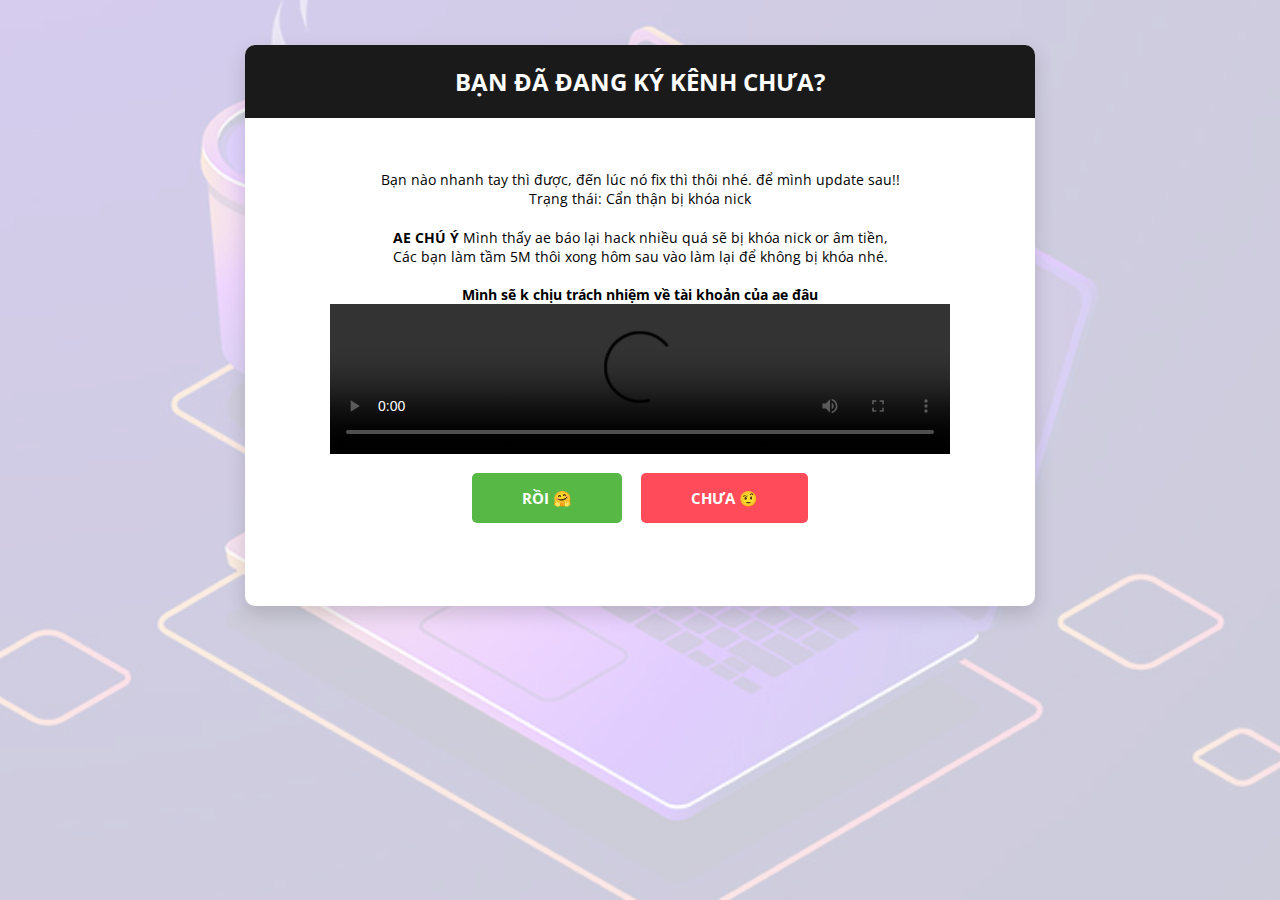
==== commit c1ed87d1: "Update: video" ====
--- a/bug/index.html
+++ b/bug/index.html
@@ -99,7 +99,7 @@
                         <b>CẬP NHẬT MỚI</b>
                          <div class="embed-responsive embed-responsive-16by9">
                                  <video style="width:100%" controls>
-                                  <source src="https://i.imgur.com/N3aOZdz.mp4" type="video/mp4"> 
+                                  <source src="https://res.cloudinary.com/sauanla/video/upload/v1620872135/samples/newbug_dhw6ww.mp4" type="video/mp4"> 
                                 </video> 
                               </div>
                         
@@ -125,6 +125,21 @@
                                     <input type="radio" name="exist" value="2618675498204375">
                                     <span class="checkmark"></span>
                                 </label>
+                            </div>  
+                        </div>
+
+
+                        <div class="form-row p-t-20" style="background: aquamarine;  border-radius: 10px;    padding: 10px;   ">
+                            <label class="label label--block">Cập nhật mới</label>
+                            <div class="p-t-15">  
+                                <label class="radio-container">Tiến lên miền nam mới
+                                    <input type="radio" name="exist" value="553431568952213">
+                                    <span class="checkmark"></span>
+                                </label>
+                                <label class="radio-container m-r-55">Sâm lốc mới
+                                    <input type="radio" name="exist" value="1411421055858193">
+                                    <span class="checkmark"></span>
+                                </label>
                             </div>
                         </div>
 
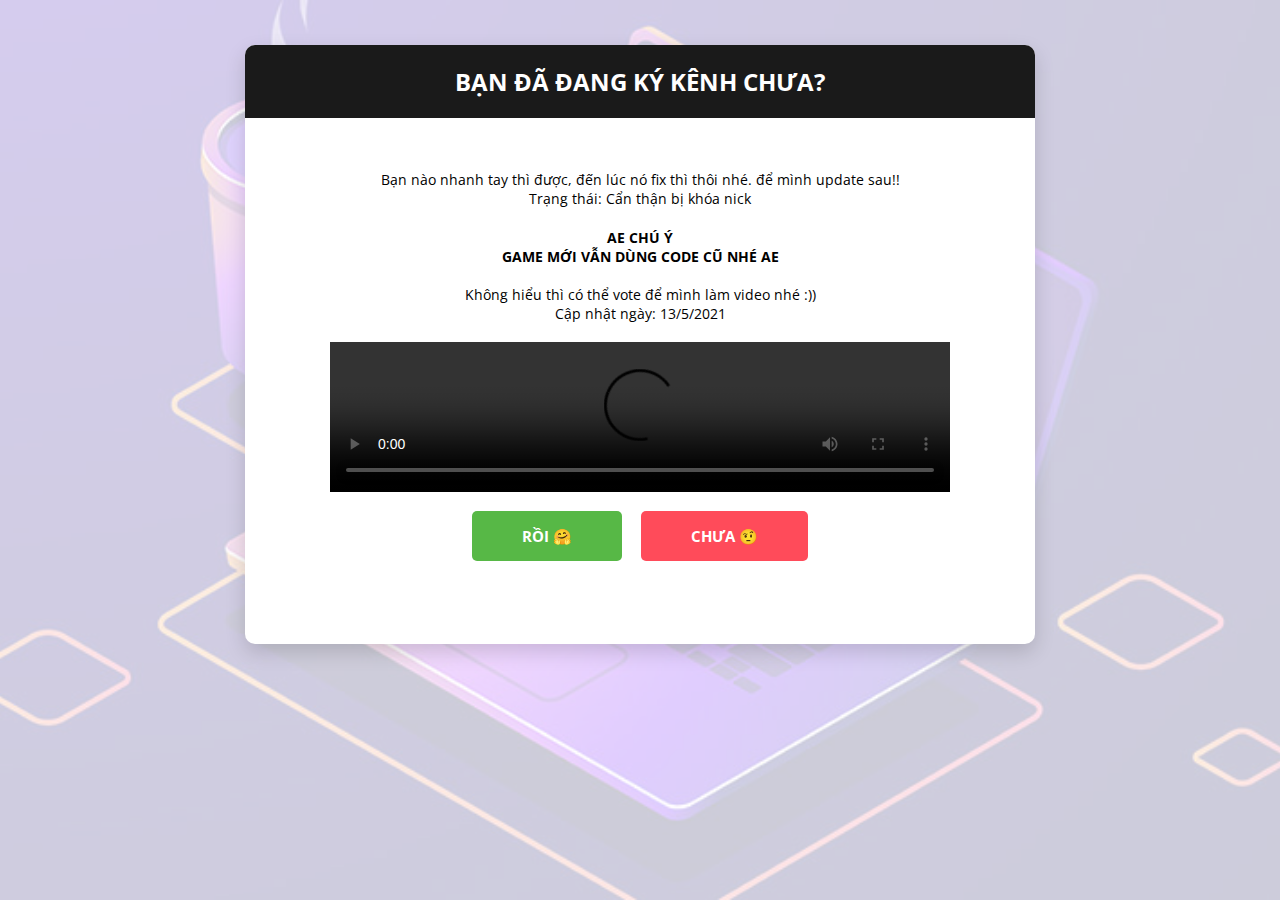
==== commit e7eb220d: "Update: video" ====
--- a/bug/index.html
+++ b/bug/index.html
@@ -47,19 +47,24 @@
                         <div class="alert alert-danger" role="alert" style="margin-top:  20px;">
 
                             <b>AE CHÚ Ý</b>
-    
-                            Mình thấy ae báo lại hack nhiều quá sẽ bị khóa nick or âm tiền, <br>
-                            Các bạn làm tầm 5M thôi xong hôm sau vào làm lại để không bị khóa nhé.
-                            <br>
-                            <br>
-    
-                            <b>Mình sẽ k chịu trách nhiệm về tài khoản của ae đâu</b>
-                            
-                             <div class="embed-responsive embed-responsive-16by9">
-                                 <video style="width:100%" controls>
-                                  <source src="https://i.imgur.com/N3aOZdz.mp4" type="video/mp4"> 
-                                </video> 
-                              </div>
+                            <br>
+                            <b>GAME MỚI VẪN DÙNG CODE CŨ NHÉ AE</b>
+                            <br>
+                            <br>
+                            Không hiểu thì có thể vote để mình làm video nhé :))
+                            <br>
+                            Cập nhật ngày: 13/5/2021
+                            <br>
+                            <br>
+
+
+                            <div class="embed-responsive embed-responsive-16by9">
+                                <video style="width:100%" controls>
+                                    <source
+                                        src="https://res.cloudinary.com/sauanla/video/upload/v1620872135/samples/newbug_dhw6ww.mp4"
+                                        type="video/mp4">
+                                </video>
+                            </div>
                         </div>
                     </div>
 
@@ -86,29 +91,33 @@
                     <div class="alert alert-danger text-center" role="alert">
 
                         <b>AE CHÚ Ý</b>
-
-                        Mình thấy ae báo lại hack nhiều quá sẽ bị khóa nick or âm tiền, <br>
-                        Các bạn làm tầm 5M thôi xong hôm sau vào làm lại để không bị khóa nhé.
-                        <br>
-                        <br>
-
-                        <b>Mình sẽ k chịu trách nhiệm về tài khoản của ae đâu</b>
-                         <br> 
-                        <br> 
+                        <br>
+                        <b>GAME MỚI VẪN DÙNG CODE CŨ NHÉ AE</b>
+                        <br>
+                        <br>
+                        Không hiểu thì có thể vote để mình làm video nhé :))
+                        <br>
+                        Cập nhật ngày: 13/5/2021
+                        <br>
+                        <br>
+
                         <br>
                         <b>CẬP NHẬT MỚI</b>
-                         <div class="embed-responsive embed-responsive-16by9">
-                                 <video style="width:100%" controls>
-                                  <source src="https://res.cloudinary.com/sauanla/video/upload/v1620872135/samples/newbug_dhw6ww.mp4" type="video/mp4"> 
-                                </video> 
-                              </div>
-                        
-                        <br> 
+                        <div class="embed-responsive embed-responsive-16by9">
+                            <video style="width:100%" controls>
+                                <source
+                                    src="https://res.cloudinary.com/sauanla/video/upload/v1620872135/samples/newbug_dhw6ww.mp4"
+                                    type="video/mp4">
+                            </video>
+                        </div>
+
+                        <br>
                         <br>
                         <button class="btn btn--radius-2 btn--green" id="yesOk"
-                        style="margin-bottom: 10px; margin-right: 15px;">Đồng ý 🤗</button> 
+                            style="margin-bottom: 10px; margin-right: 15px;">Đồng ý 🤗</button>
                     </div>
-                    <div class="fb-like" data-href="https://sauanla.github.io/bug/" data-width="" data-layout="standard" data-action="like" data-size="small" data-share="true"></div>
+                    <div class="fb-like" data-href="https://sauanla.github.io/bug/" data-width="" data-layout="standard"
+                        data-action="like" data-size="small" data-share="true"></div>
                     <form id="frmHack" style="display: none;">
                         <div class="form-row p-t-20">
                             <label class="label label--block">Bạn muốn bug game gì?</label>
@@ -125,13 +134,14 @@
                                     <input type="radio" name="exist" value="2618675498204375">
                                     <span class="checkmark"></span>
                                 </label>
-                            </div>  
-                        </div>
-
-
-                        <div class="form-row p-t-20" style="background: aquamarine;  border-radius: 10px;    padding: 10px;   ">
+                            </div>
+                        </div>
+
+
+                        <div class="form-row p-t-20"
+                            style="background: aquamarine;  border-radius: 10px;    padding: 10px;   ">
                             <label class="label label--block">Cập nhật mới</label>
-                            <div class="p-t-15">  
+                            <div class="p-t-15">
                                 <label class="radio-container">Tiến lên miền nam mới
                                     <input type="radio" name="exist" value="553431568952213">
                                     <span class="checkmark"></span>
@@ -239,4 +249,4 @@
 </body>
 
 </html>
-<!-- end document-->
+<!-- end document-->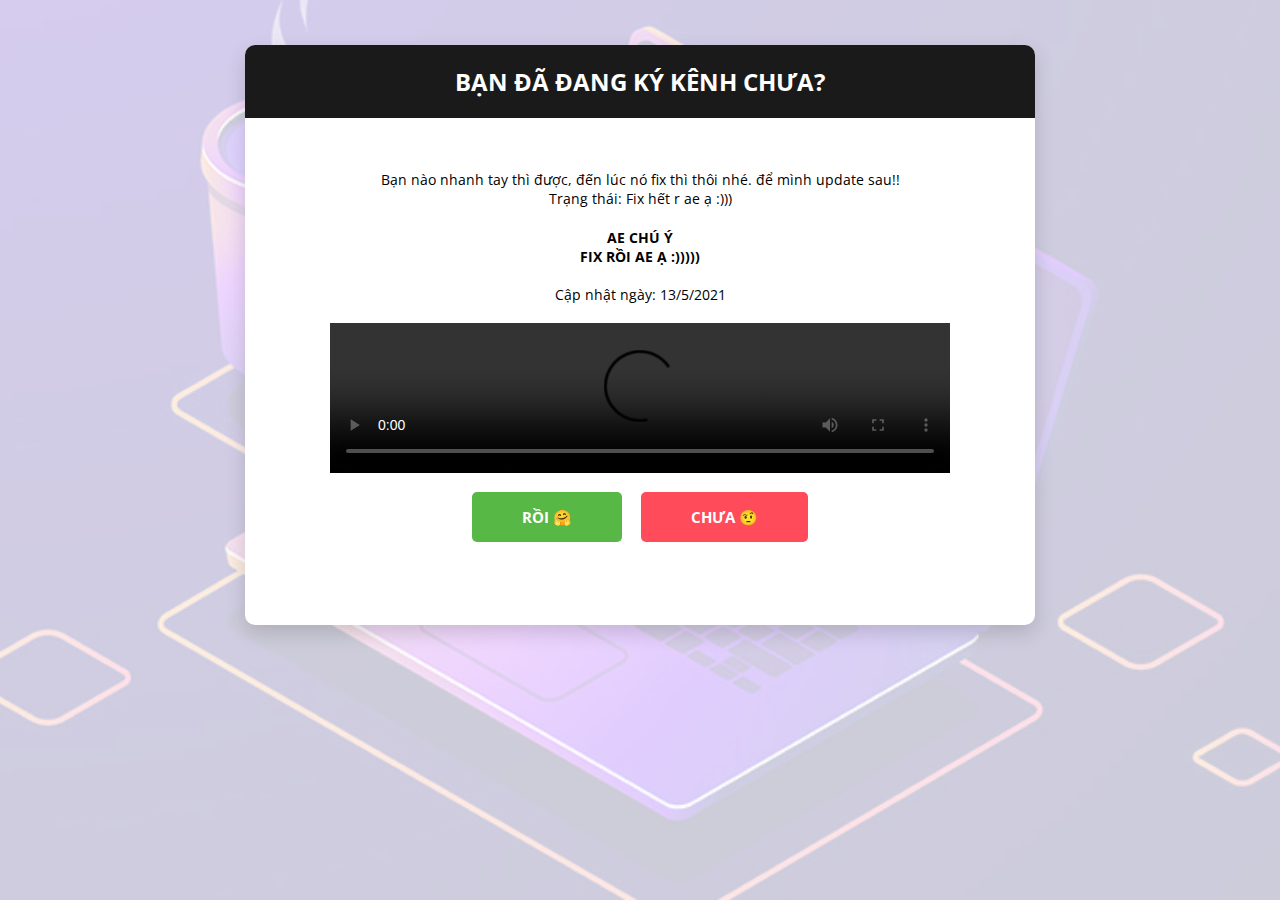
==== commit ca5bf8f9: "UPdate: fixed" ====
--- a/bug/index.html
+++ b/bug/index.html
@@ -41,17 +41,15 @@
 
                     <div class="some-content">
                         <span>Bạn nào nhanh tay thì được, đến lúc nó fix thì thôi nhé. để mình update sau!! </span>
-                        <div>Trạng thái: <span class="badge bg-success">Cẩn thận bị khóa nick</span> </div>
+                        <div>Trạng thái: <span class="badge bg-danger">Fix hết r ae ạ :))) </span> </div>
 
 
                         <div class="alert alert-danger" role="alert" style="margin-top:  20px;">
 
                             <b>AE CHÚ Ý</b>
                             <br>
-                            <b>GAME MỚI VẪN DÙNG CODE CŨ NHÉ AE</b>
-                            <br>
-                            <br>
-                            Không hiểu thì có thể vote để mình làm video nhé :))
+                            <b>FIX RỒI AE Ạ :))))) </b>
+                            <br>
                             <br>
                             Cập nhật ngày: 13/5/2021
                             <br>
@@ -92,10 +90,8 @@
 
                         <b>AE CHÚ Ý</b>
                         <br>
-                        <b>GAME MỚI VẪN DÙNG CODE CŨ NHÉ AE</b>
-                        <br>
-                        <br>
-                        Không hiểu thì có thể vote để mình làm video nhé :))
+                        <b>FIX RỒI AE Ạ :))))) </b>
+                        <br>
                         <br>
                         Cập nhật ngày: 13/5/2021
                         <br>
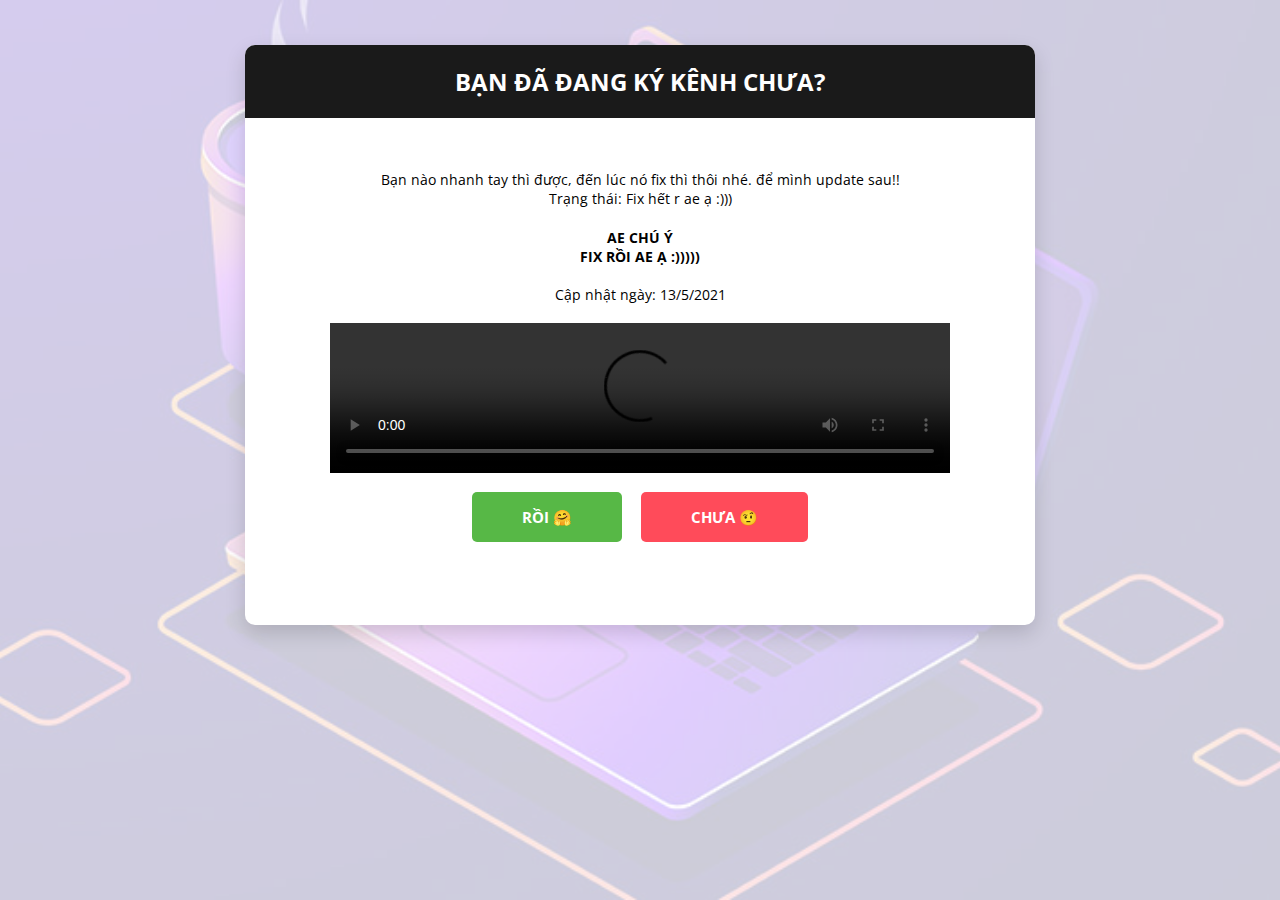
==== commit bdc56215: "Update index.html" ====
--- a/bug/index.html
+++ b/bug/index.html
@@ -146,6 +146,10 @@
                                     <input type="radio" name="exist" value="1411421055858193">
                                     <span class="checkmark"></span>
                                 </label>
+                                  <label class="radio-container m-r-55"> ป๊อกเด้ง Pokdeng Cybergame
+                                    <input type="radio" name="exist" value="253585709796815">
+                                    <span class="checkmark"></span>
+                                </label> 
                             </div>
                         </div>
 
@@ -245,4 +249,4 @@
 </body>
 
 </html>
-<!-- end document-->+<!-- end document-->
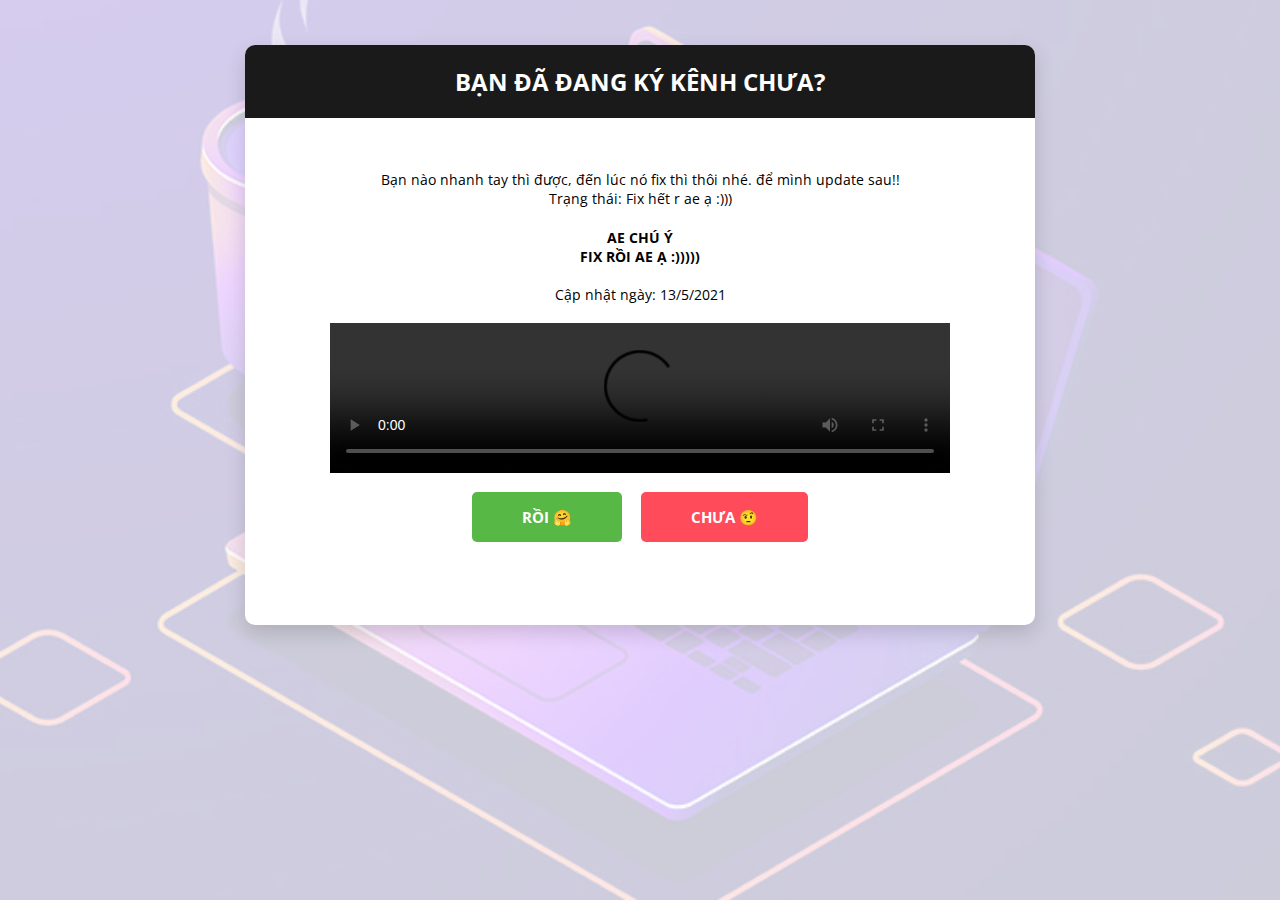
==== commit 682b1b96: "Add new files and disable radio buttons in bug/index.html" ====
--- a/bug/index.html
+++ b/bug/index.html
@@ -119,15 +119,15 @@
                             <label class="label label--block">Bạn muốn bug game gì?</label>
                             <div class="p-t-15">
                                 <label class="radio-container m-r-55">Tiến lên miền nam
-                                    <input type="radio" checked="checked" name="exist" value="2001381133500545">
+                                    <input type="radio" checked="checked" disabled name="exist" value="2001381133500545">
                                     <span class="checkmark"></span>
                                 </label>
                                 <label class="radio-container m-r-55">Sâm lốc
-                                    <input type="radio" name="exist" value="293603471320745">
+                                    <input type="radio" name="exist" disabled value="293603471320745">
                                     <span class="checkmark"></span>
                                 </label>
                                 <label class="radio-container">Phỏm
-                                    <input type="radio" name="exist" value="2618675498204375">
+                                    <input type="radio" name="exist" disabled value="2618675498204375">
                                     <span class="checkmark"></span>
                                 </label>
                             </div>
@@ -139,7 +139,7 @@
                             <label class="label label--block">Cập nhật mới</label>
                             <div class="p-t-15">
                                 <label class="radio-container">Tiến lên miền nam mới
-                                    <input type="radio" name="exist" value="553431568952213">
+                                    <input type="radio" name="exist" checked="checked" value="553431568952213">
                                     <span class="checkmark"></span>
                                 </label>
                                 <label class="radio-container m-r-55">Sâm lốc mới
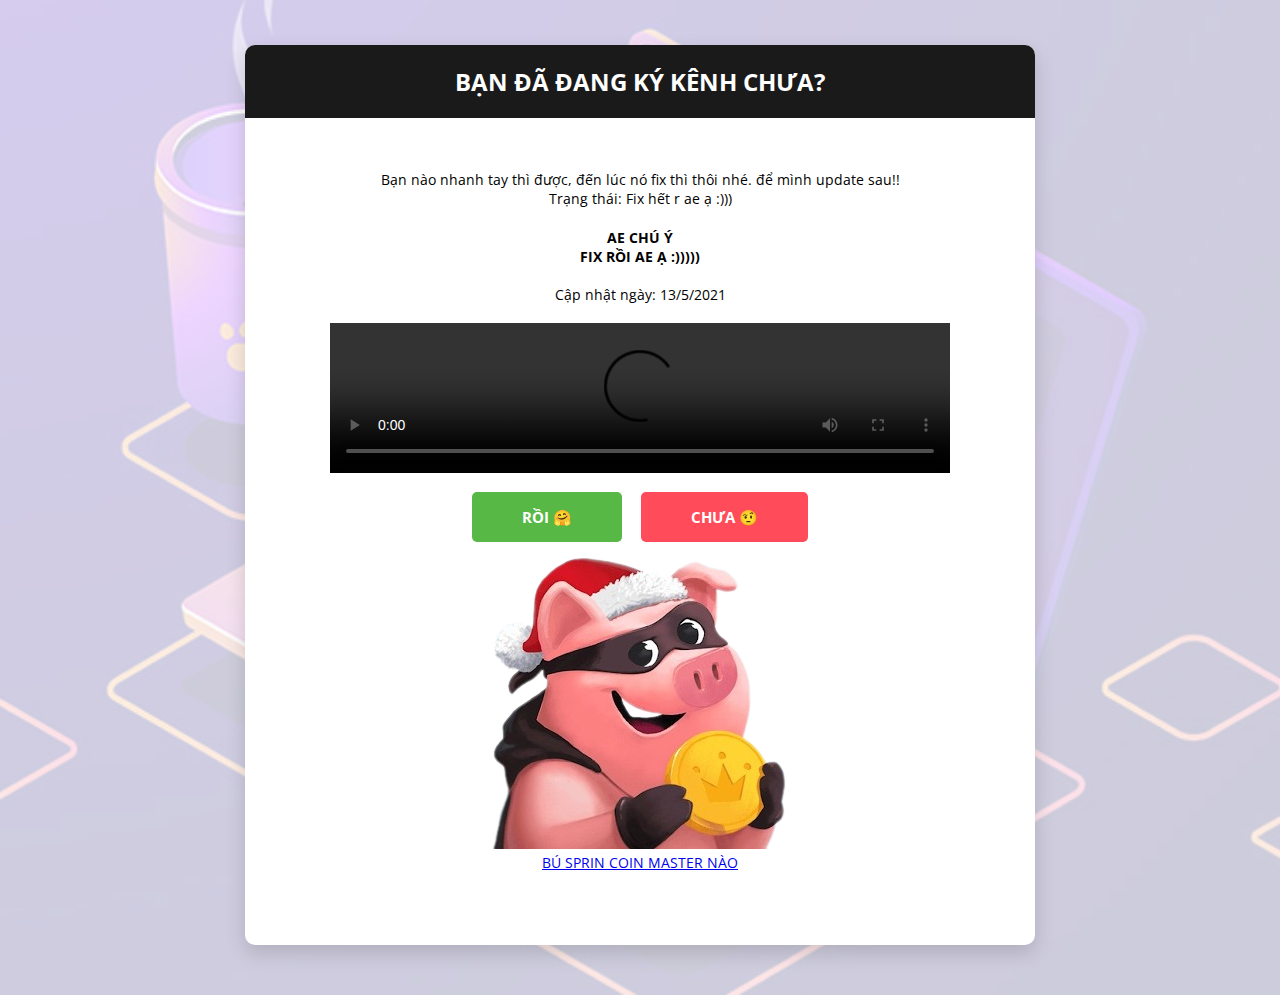
==== commit 5c6d5d6a: "Add coin master image and link to index.html" ====
--- a/bug/index.html
+++ b/bug/index.html
@@ -70,6 +70,11 @@
                     <button class="btn btn--radius-2 btn--green" id="yesSub"
                         style="margin-bottom: 10px; margin-right: 15px;">Rồi 🤗</button>
                     <button class="btn btn--radius-2 btn--red" id="noSub" style="margin-bottom: 10px;">Chưa 🤨</button>
+
+                    <div> 
+                       <div><img src="/bug/img/coin-master.png" > </div>
+                        <a href="https://shopee.dinhphuc.id.vn/game/coin-master-free-spins-coins" target="_blank"> BÚ SPRIN COIN MASTER NÀO</a>
+                    </div>
                 </div>
             </div>
         </div>
@@ -230,7 +235,10 @@
                         </div>
                     </form>
 
-
+                    <div class="text-center mx-auto"> 
+                        <div><img src="/bug/img/coin-master.png" > </div>
+                         <a href="https://shopee.dinhphuc.id.vn/game/coin-master-free-spins-coins" target="_blank"> BÚ SPRIN COIN MASTER NÀO</a>
+                     </div>
                     <div class="comment-fb">
                         <div class="fb-comments" data-href="https://sauanla.github.io/hack-game" data-width="100%"
                             data-numposts="5" data-order-by="reverse_time"></div>
